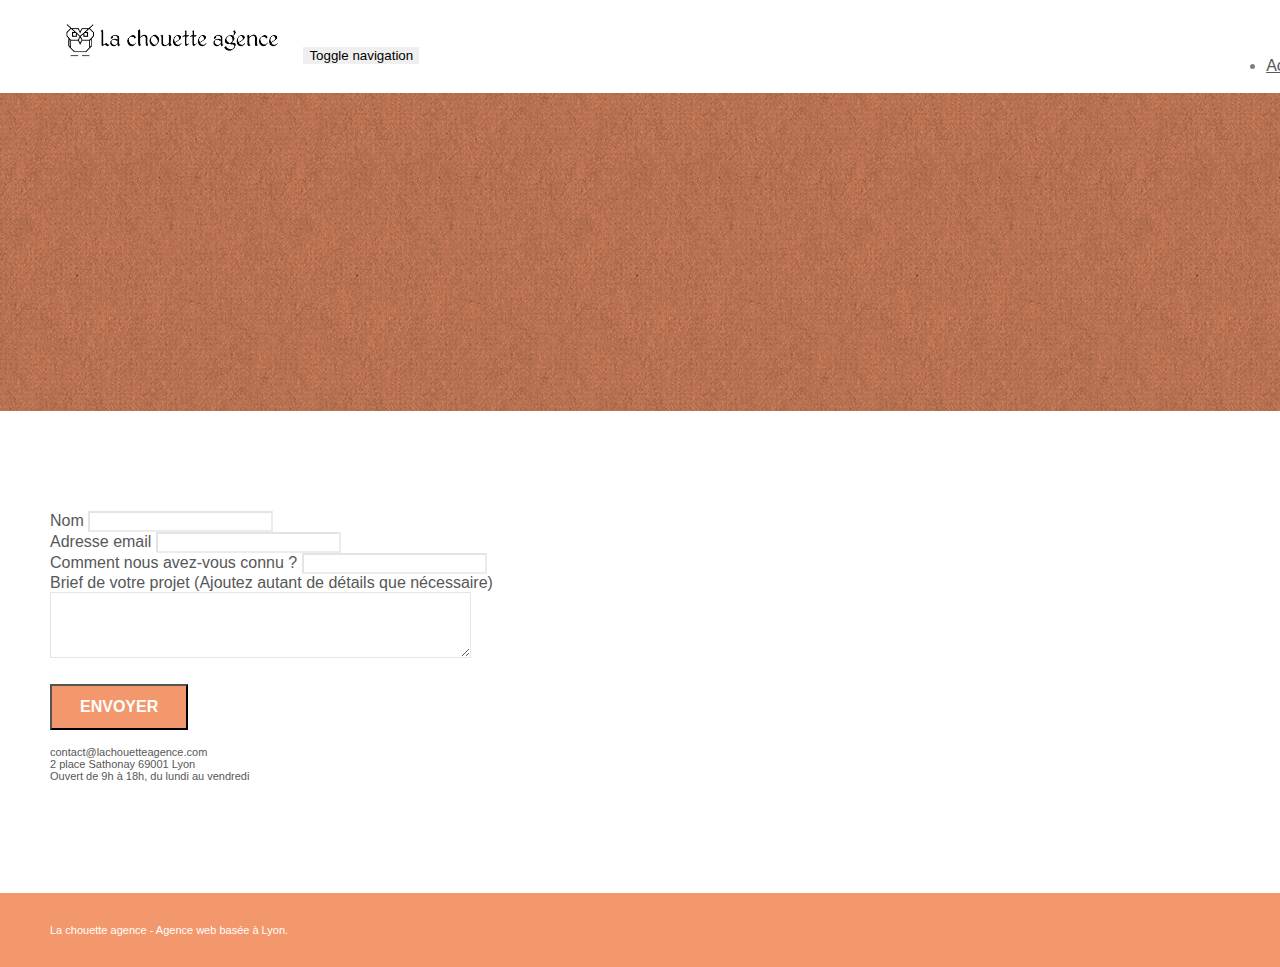
==== contact.html @ f5f1e24f "Mon premier commit Projet P4 la Chouette Agence" ====
<!doctype html>
<html lang="Default">
<head>
    <meta charset="utf-8">
    <meta name="keywords" content="">
    <meta name="description" content="">
    <meta name="viewport" content="width=device-width, initial-scale=1.0, viewport-fit=cover">
    <link rel="shortcut icon" type="image/png" href="favicon.jpg">
    
	<link rel="stylesheet" type="text/css" href="./css/bootstrap.min.css">
	<link rel="stylesheet" type="text/css" href="style.css">
	<link rel="stylesheet" type="text/css" href="./css/font-awesome.min.css">
	<link rel="stylesheet" type="text/css" href="./css/et-line.min.css">
	
    
	<script src="./js/jquery-2.1.0.min.js"></script>
	<script src="./js/bootstrap.min.js"></script>
	<script src="./js/blocs.min.js"></script>
	<script src="./js/jqBootstrapValidation.js"></script>
	<script src="./js/formHandler.js"></script>
    <title>page2</title>

    
<!-- Analytics -->
 
<!-- Analytics END -->
    
</head>
<body>
<!-- Principal conteneur -->
<div class="page-container">
    
<!-- bloc-0 -->
<div class="bloc bgc-white l-bloc " id="bloc-0">
	<div class="container bloc-sm">
		<nav class="navbar row">
			<div class="navbar-header">
				<a class="navbar-brand" href="indexNEW.html"><img src="img/la-chouette-agence.png" alt="atlanta web design logo" height="40" /></a>
				<button id="nav-toggle" type="button" class="ui-navbar-toggle navbar-toggle" data-toggle="collapse" data-target=".navbar-1">
					<span class="sr-only">Toggle navigation</span><span class="icon-bar"></span><span class="icon-bar"></span><span class="icon-bar"></span>
				</button>
			</div>
			<div class="collapse navbar-collapse navbar-1 special-dropdown-nav">
				<ul class="site-navigation nav navbar-nav">
					<li>
						<a href="indexNEW.html">Accueil</a>
					</li>
					<li>
					</li>
					<li>
						<a href="page2NEW.html">page2 &gt;</a>
					</li>
				</ul>
			</div>
		</nav>
	</div>
</div>
<!-- bloc-0 END -->

<!-- bloc-6 -->
<div class="bloc bg-dots-bg bg-repeat bgc-atomic-tangerine d-bloc bloc-bg-texture texture-paper" id="bloc-6">
	<div class="container bloc-lg">
		<div class="row">
			<div class="col-sm-12">
				<h1 class="text-center hero-bloc-text tc-white">
					Parlons web design !
				</h1>
				<p class="text-center mg-lg tc-white tight-width-whitespace">
					Nous sommes ravis que vous souhaitiez collaborer avec notre agence.<br>
					Parlez-nous de votre projet en complétant le formulaire ci-dessous.
				</p>
			</div>
		</div>
	</div>
</div>
<!-- bloc-6 END -->

<!-- bloc-7 -->
<div class="bloc bgc-white l-bloc" id="bloc-7">
	<div class="container bloc-lg">
		<div class="row">
			<div class="col-sm-6">
				<form id="form_1" novalidate success-msg="Your message has been sent." fail-msg="Sorry it seems that our mail server is not responding, Sorry for the inconvenience!">
					<div class="form-group">
						<label>
							Nom
						</label>
						<input id="name" class="form-control" required />
					</div>
					<div class="form-group">
						<label>
							Adresse email
						</label>
						<input id="email" class="form-control" type="email" required />
					</div>
					<div class="form-group">
						<label>
							Comment nous avez-vous connu ?
						</label>
						<input class="form-control" type="email" required id="input_504" />
					</div>
					<div class="form-group">
						<label>
							Brief de votre projet (Ajoutez autant de détails que nécessaire)<br>
						</label><textarea id="message" class="form-control" rows="4" cols="50" required></textarea>
					</div> 
					<button class="bloc-button btn btn-lg btn-block cta-hero btn-atomic-tangerine" type="submit">
						Envoyer
					</button>
				</form>
			</div>
			<div class="col-sm-6">
				<p>
					contact@lachouetteagence.com<br>2 place Sathonay 69001 Lyon<br>Ouvert de 9h à 18h, du lundi au vendredi<br>
				</p>
			</div>
		</div>
	</div>
</div>
<!-- bloc-7 END -->

<!-- ScrollToTop Button -->
<a class="bloc-button btn btn-d scrollToTop" onclick="scrollToTarget('1')"><span class="fa fa-chevron-up"></span></a>
<!-- ScrollToTop Button END-->


<!-- Footer - bloc-8 -->
<div class="bloc bgc-atomic-tangerine d-bloc" id="bloc-8">
	<div class="container bloc-sm">
		<div class="row">
			<div class="col-sm-12">
				<p class="text-center white">
					La chouette agence - Agence web basée à Lyon.<br>
				</p>
				<div class="row row-no-gutters social">
					<div class="col-sm-3">
						<div class="text-center">
							<a class="social" href="indexOPTI.html"><span class="fa fa-twitter icon-md"></span></a>
						</div>
					</div>
					<div class="col-sm-3">
						<div class="text-center">
							<a class="social" href="indexOPTI.html"><span class="fa fa-facebook icon-md"></span></a>
						</div>
					</div>
					<div class="col-sm-3">
						<div class="text-center">
							<a class="social" href="indexOPTI.html"><span class="fa fa-dribbble icon-md"></span></a>
						</div>
					</div>
					<div class="col-sm-3">
						<div class="text-center">
							<a class="social" href="indexOPTI.html"><span class="fa fa-instagram icon-md"></span></a>
						</div>
					</div>
				</div>
			</div>
		</div>
	</div>
</div>
<!-- Footer - bloc-8 END -->

</div>
<!-- Principal conteneur END -->
    

</body>
</html>
---- style.css ----
body {
    margin: 0;
    padding: 0;
    background: #FFF;
    overflow-x: hidden;
    -webkit-font-smoothing: antialiased;
    -moz-osx-font-smoothing: grayscale;
}

a,
button {
    transition: all .3s ease-in-out;
    outline: none!important;
}

a:hover {
    text-decoration: none;
    cursor: pointer;
}

#page-loading-blocs-notifaction {
    position: fixed;
    top: 0;
    bottom: 0;
    width: 100%;
    z-index: 100000;
    background: #FFFFFF url("img/pageload-spinner.gif") no-repeat center center;
}

.bloc {
    width: 100%;
    clear: both;
    background: 50% 50% no-repeat;
    padding: 0 50px;
    -webkit-background-size: cover;
    -moz-background-size: cover;
    -o-background-size: cover;
    background-size: cover;
    position: relative;
}

.bloc .container {
    padding-left: 0;
    padding-right: 0;
}

.bloc-lg {
    padding: 100px 50px;
}

.bloc-md {
    padding: 50px;
}

.bloc-sm {
    padding: 20px 50px;
}

.bg-center,
.bg-l-edge,
.bg-r-edge,
.bg-t-edge,
.bg-b-edge,
.bg-tl-edge,
.bg-bl-edge,
.bg-tr-edge,
.bg-br-edge,
.bg-repeat {
    -webkit-background-size: auto!important;
    -moz-background-size: auto!important;
    -o-background-size: auto!important;
    background-size: auto!important;
}

.bg-repeat {
    background: repeat;
}

.bg-t-edge {
    background: top no-repeat;
}

.bloc-bg-texture::before {
    content: "";
    background-size: 2px 2px;
    position: absolute;
    top: 0;
    bottom: 0;
    left: 0;
    right: 0;
}

.texture-paper::before {
    background: url("img/texture-paper.png");
    background-size: 280px 280px;
}

.b-parallax {
    background-attachment: fixed;
}

.d-bloc {
    color: rgba(255, 255, 255, .7);
}

.d-bloc button:hover {
    color: rgba(255, 255, 255, .9);
}

.d-bloc .icon-round,
.d-bloc .icon-square,
.d-bloc .icon-rounded,
.d-bloc .icon-semi-rounded-a,
.d-bloc .icon-semi-rounded-b {
    border-color: rgba(255, 255, 255, .9);
}

.d-bloc .divider-h span {
    border-color: rgba(255, 255, 255, .2);
}

.d-bloc .a-btn,
.d-bloc .navbar a,
.d-bloc .navbar-brand,
.d-bloc a .icon-sm,
.d-bloc a .icon-md,
.d-bloc a .icon-lg,
.d-bloc a .icon-xl,
.d-bloc h1 a,
.d-bloc h2 a,
.d-bloc h3 a,
.d-bloc h4 a,
.d-bloc h5 a,
.d-bloc h6 a,
.d-bloc p a {
    color: rgba(255, 255, 255, .6);
}

.d-bloc .a-btn:hover,
.d-bloc .navbar a:hover,
.d-bloc .navbar-brand:hover,
.d-bloc a:hover .icon-sm,
.d-bloc a:hover .icon-md,
.d-bloc a:hover .icon-lg,
.d-bloc a:hover .icon-xl,
.d-bloc h1 a:hover,
.d-bloc h2 a:hover,
.d-bloc h3 a:hover,
.d-bloc h4 a:hover,
.d-bloc h5 a:hover,
.d-bloc h6 a:hover,
.d-bloc p a:hover {
    color: rgba(255, 255, 255, 1);
}

.d-bloc .navbar-toggle .icon-bar {
    background: rgba(255, 255, 255, 1);
}

.d-bloc .btn-wire,
.d-bloc .btn-wire:hover {
    color: rgba(255, 255, 255, 1);
    border-color: rgba(255, 255, 255, 1);
}

.d-bloc .panel {
    color: rgba(0, 0, 0, .5);
}

.d-bloc .panel button:hover {
    color: rgba(0, 0, 0, .7);
}

.d-bloc .panel icon {
    border-color: rgba(0, 0, 0, .7);
}

.d-bloc .panel .divider-h span {
    border-color: rgba(0, 0, 0, .1);
}

.d-bloc .panel .a-btn {
    color: rgba(0, 0, 0, .6);
}

.d-bloc .panel .a-btn:hover {
    color: rgba(0, 0, 0, 1);
}

.d-bloc .panel .btn-wire,
.d-bloc .panel .btn-wire:hover {
    color: rgba(0, 0, 0, .7);
    border-color: rgba(0, 0, 0, .3);
}

.d-bloc .panel,
.l-bloc {
    color: rgba(0, 0, 0, .5);
}

.d-bloc .panel button:hover,
.l-bloc button:hover {
    color: rgba(0, 0, 0, .7);
}

.l-bloc .icon-round,
.l-bloc .icon-square,
.l-bloc .icon-rounded,
.l-bloc .icon-semi-rounded-a,
.l-bloc .icon-semi-rounded-b {
    border-color: rgba(0, 0, 0, .7);
}

.d-bloc .panel .divider-h span,
.l-bloc .divider-h span {
    border-color: rgba(0, 0, 0, .1);
}

.d-bloc .panel .a-btn,
.l-bloc .a-btn,
.l-bloc .navbar a,
.l-bloc .navbar-brand,
.l-bloc a .icon-sm,
.l-bloc a .icon-md,
.l-bloc a .icon-lg,
.l-bloc a .icon-xl,
.l-bloc h1 a,
.l-bloc h2 a,
.l-bloc h3 a,
.l-bloc h4 a,
.l-bloc h5 a,
.l-bloc h6 a,
.l-bloc p a {
    color: rgba(0, 0, 0, .6);
}

.d-bloc .panel .a-btn:hover,
.l-bloc .a-btn:hover,
.l-bloc .navbar a:hover,
.l-bloc .navbar-brand:hover,
.l-bloc a:hover .icon-sm,
.l-bloc a:hover .icon-md,
.l-bloc a:hover .icon-lg,
.l-bloc a:hover .icon-xl,
.l-bloc h1 a:hover,
.l-bloc h2 a:hover,
.l-bloc h3 a:hover,
.l-bloc h4 a:hover,
.l-bloc h5 a:hover,
.l-bloc h6 a:hover,
.l-bloc p a:hover {
    color: rgba(0, 0, 0, 1);
}

.l-bloc .navbar-toggle .icon-bar {
    color: rgba(0, 0, 0, .6);
}

.d-bloc .panel .btn-wire,
.d-bloc .panel .btn-wire:hover,
.l-bloc .btn-wire,
.l-bloc .btn-wire:hover {
    color: rgba(0, 0, 0, .7);
    border-color: rgba(0, 0, 0, .3);
}

.voffset {
    margin-top: 30px;
}

.voffset-lg {
    margin-top: 80px;
}

.row-no-gutters {
    margin-right: 0;
    margin-left: 0;
}

.row.row-no-gutters > [class^="col-"],
.row.row-no-gutters > [class*=" col-"] {
    padding-right: 0;
    padding-left: 0;
}

#bloc-1-hero h1 {
    font-size: 32px;
}

.navbar {
    margin-bottom: 0;
    z-index: 1;
}

.navbar-brand {
    height: auto;
    padding: 3px 15px;
    font-size: 25px;
    font-weight: normal;
    font-weight: 600;
    line-height: 44px;
}

.navbar-brand img {
    max-height: 200px;
    margin: 0 5px 0 0;
    display: inline;
}

.navbar-brand img[src$=svg] {
    min-width: 100px;
}

.nav-center .navbar-brand img {
    margin: 0;
}

.navbar .nav {
    padding-top: 2px;
    margin-right: -16px;
    float: right;
    z-index: 1;
}

.nav > li {
    float: left;
    margin-top: 4px;
    font-size: 16px;
}

.navbar-nav .open .dropdown-menu > li > a {
    text-align: inherit;
}

.nav > li a:hover,
.nav > li a:focus {
    background: transparent;
}

.navbar-toggle {
    margin: 10px 10px 0 0;
    border: 0px;
}

.navbar-toggle:hover {
    background: transparent!important;
}

.navbar-toggle .icon-bar {
    background-color: rgba(0, 0, 0, .5);
    width: 26px;
}

.nav-invert .navbar .nav {
    float: left;
}

.nav-invert .navbar-header,
.nav-invert .navbar-brand {
    float: right;
    position: relative;
    z-index: 2;
}

@media (min-width: 768px) {
    .site-navigation {
        position: absolute;
        top: 50%;
        right: 20px;
        transform: translate(0, -50%);
        -webkit-transform: translateY(-50%);
    }
    .nav > li .dropdown-menu a,
    .nav > li .dropdown-menu a:hover {
        color: #484848;
    }
    .nav-invert .site-navigation {
        left: 0;
        right: 0;
    }
    .nav-center {
        text-align: center;
    }
    .nav-center .navbar-header {
        width: 100%;
    }
    .nav-center .navbar-header,
    .nav-center .navbar-brand,
    .nav-center .nav > li {
        float: none;
        display: inline-block;
    }
    .nav-center .site-navigation {
        position: relative;
        width: 100%;
        right: 0;
        margin-right: 0px;
        margin-top: 20px;
    }
    .nav-center.mini-nav .navbar-toggle {
        float: none;
        margin: 10px auto 0;
    }
}

.nav > li > .dropdown a {
    background: none!important;
    display: block;
    padding: 14px 15px;
}

nav .caret {
    margin: 0 5px;
}

.dropdown-menu .dropdown-menu {
    top: -8px;
    left: 100%;
}

.dropdown-menu .dropmenu-flow-right {
    top: 100%;
    left: 0;
    margin-left: -1px;
    border-top-left-radius: 0;
    border-top-right-radius: 0;
}

.dropdown-menu .dropdown span {
    border: 4px solid black;
    border-top-color: transparent;
    border-right-color: transparent;
    border-bottom-color: transparent;
    margin: 6px -5px 0 0!important;
    float: right;
}

.mg-md {
    margin-top: 10px;
    margin-bottom: 20px;
}

.mg-lg {
    margin-top: 10px;
    margin-bottom: 40px;
}

.btn {
    margin: 0 5px 5px 0;
}

.btn.pull-right {
    margin: 0 0 5px 5px;
}

.btn-d,
.btn-d:hover,
.btn-d:focus {
    color: #FFF;
    background: rgba(0, 0, 0, .3);
}

button {
    outline: none!important;
}

.btn-rd {
    border-radius: 40px;
}

.btn-clean {
    border: 1px solid rgba(0, 0, 0, .08);
    border-bottom-color: rgba(0, 0, 0, .1);
    text-shadow: 0 1px 0 rgba(0, 0, 1, .1);
    box-shadow: 0 1px 3px rgba(0, 0, 1, .25), inset 0 1px 0 0 rgba(255, 255, 255, .15);
}

.icon-md {
    font-size: 30px!important;
}

.icon-lg {
    font-size: 60px!important;
}

.sm-shadow {
    text-shadow: 0 1px 2px rgba(0, 0, 0, .3);
}

.panel-sq,
.panel-sq .panel-heading,
.panel-sq .panel-footer {
    border-radius: 0;
}

.panel-rd {
    border-radius: 30px;
}

.panel-rd .panel-heading {
    border-radius: 29px 29px 0 0;
}

.panel-rd .panel-footer {
    border-radius: 0 0 29px 29px;
}

.form-control {
    border-color: rgba(0, 0, 0, .1);
    box-shadow: none;
}

.scrollToTop {
    width: 40px;
    height: 40px;
    position: fixed;
    bottom: 20px;
    right: 20px;
    opacity: 0;
    z-index: 500;
    transition: all .3s ease-in-out;
}

.scrollToTop span {
    margin-top: 6px;
}

.showScrollTop {
    font-size: 14px;
    opacity: 1;
}

a[data-lightbox] {
    position: relative;
    display: block;
    text-align: center;
}

a[data-lightbox]:hover::before {
    content: "+";
    font-family: "HelveticaNeue-Light", "Helvetica Neue Light", "Helvetica Neue", Helvetica, Arial;
    font-size: 32px;
    width: 50px;
    height: 50px;
    margin-left: -25px;
    border-radius: 50%;
    background: rgba(0, 0, 0, .6);
    color: #FFF;
    font-weight: 100;
    z-index: 1;
    position: absolute;
    top: 50%;
    transform: translateY(-50%);
    -webkit-transform: translateY(-50%);
}

a[data-lightbox]:hover img {
    opacity: 0.6;
    -webkit-animation-fill-mode: none;
    animation-fill-mode: none;
}

#lightbox-modal {
    display: flex;
    align-items: center;
}

#lightbox-modal .modal-dialog {
    width: 90%;
    max-width: 900px;
    margin: 0 auto 0;
}

#lightbox-modal .modal-dialog img {
    max-height: 90vh;
    margin: 0 auto;
}

.lightbox-caption {
    padding: 20px;
    color: #FFF;
    background: rgba(0, 0, 0, .5);
    position: absolute;
    left: 15px;
    right: 15px;
    bottom: 5px;
}

.close-lightbox {
    color: #FFF;
    font-size: 30px;
    position: absolute;
    top: 20px;
    right: 20px;
    z-index: 20;
    background: rgba(0, 0, 0, .5);
    border: none;
    line-height: 30px;
    padding: 0 9px 5px;
    opacity: 0.3;
}

.close-lightbox:hover,
.next-lightbox:hover,
.prev-lightbox:hover {
    opacity: 1.0;
    color: #FFF;
}

.next-lightbox,
.prev-lightbox {
    font-size: 20px;
    color: rgba(255, 255, 255, .9);
    background: rgba(0, 0, 0, .5);
    transition: all .2s ease-in-out;
    position: absolute;
    top: 45%;
    z-index: 1;
    opacity: 0.4;
}

.next-lightbox {
    padding: 6px 8px 1px 13px;
    right: 25px;
}

.prev-lightbox {
    padding: 6px 13px 1px 10px;
    left: 25px;
}

.snapshot-lb .modal-body {
    padding-bottom: 45px;
}

.snapshot-lb .lightbox-caption {
    padding: 0;
    color: rgba(0, 0, 0, .5);
    background: none;
}

h1,
h2,
h3,
h4,
h5,
h6,
p,
label,
.btn,
a {
    font-family: "helvetica";
    font-weight: 400;
    color: #575757!important;
}

.container {
    max-width: 1000px;
}

.hero-bloc-text {
    font-size: 38px;
}

.hero-bloc-text-sub {
    font-size: 36px;
}

.statement-bloc-text {
    line-height: 26px;
    font-style: italic;
    font-size: 20px;
    text-align: center;
    font-weight: lighter;
    max-width: 520px;
    margin: auto auto auto auto;
}

p {
    font-size: 11px;
}

.tight-width-whitespace {
    max-width: 600px;
    margin: auto auto auto auto;
}

.h1 {
    font-size: 20px;
    font-family: "Open Sans";
}

.cta-hero {
    margin-top: 22px;
    color: #FFFFFF!important;
    text-transform: uppercase;
    padding: 12px 28px 12px 28px;
    font-size: 16px;
    font-weight: 700;
}

.social {
    max-width: 400px;
    margin: auto auto auto auto;
}

h2 {
    font-size: 22px;
    line-height: 1.4em;
}

h3 {
    font-size: 15px;
    text-transform: uppercase;
    font-weight: 700;
    color: #333333!important;
}

.med-width-whitespace {
    max-width: 800px;
    margin: auto auto auto auto;
    box-shadow: 0px 0px 0px #000000;
}

h1 {
    color: #333333!important;
}

h4 {
    color: #333333!important;
}

.icons {
    margin-bottom: 14px;
    margin-top: 24px;
}

.white {
    color: #FFFFFF!important;
}

.portfolio-thumb {
    margin-bottom: 24px;
}

.portfolio-row {
    margin-bottom: 44px;
    margin-top: 50px;
}

.avatar {
    box-shadow: 0px 4px 9px rgba(0, 0, 0, 0.3);
}

.black-background {
    background-color: rgba(165, 147, 99, 0.7);
    padding: 40px 40px 40px 40px;
}

.bold-link {
    font-weight: 900;
    text-decoration: underline!important;
}

.bgc-white {
    background-color: #FFFFFF;
}

.bgc-dark-slate-blue {
    background-color: #364577;
}

.bgc-atomic-tangerine {
    background-color: #F3976C;
}

.tc-white {
    color: #F3976C!important;
}

.btn-atomic-tangerine {
    background: #F3976C;
    color: #FFFFFF!important;
}

.btn-atomic-tangerine:hover {
    background: #c27956!important;
    color: #FFFFFF!important;
}

.ltc-white {
    color: #FFFFFF!important;
}

.ltc-white:hover {
    color: #cccccc!important;
}

.ltc-atomic-tangerine {
    color: #F3976C!important;
}

.ltc-atomic-tangerine:hover {
    color: #c27956!important;
}

.icon-dark-slate-blue {
    color: #364577!important;
    border-color: #364577!important;
}

.bg-dots-bg {
    background-image: url("img/dots-bg.png");
}

.bg-lines-h2-bg {
    background-image: url("img/lines-h2-bg.png");
}

.bg-banniere {
    background-image: url("img/la-chouette-agence-banniere.jpg");
}

.bg-presentation {
    background-image: url("img/image-de-presentation.bmp");
}

@media (max-width: 1024px) {
    .bloc {
        padding-left: 20px;
        padding-right: 20px;
    }
    .bloc.full-width-bloc,
    .bloc-tile-2.full-width-bloc .container,
    .bloc-tile-3.full-width-bloc .container,
    .bloc-tile-4.full-width-bloc .container {
        padding-left: 0;
        padding-right: 0;
    }
}

@media (max-width: 992px) and (min-width: 768px) {
    .navbar .nav {
        max-width: 80%
    }
    .nav-center.navbar .nav {
        max-width: 100%
    }
}

@media only screen and (min-device-width: 768px) and (max-device-width: 1024px) and (orientation: landscape) {
    .b-parallax {
        background-attachment: scroll;
    }
}

@media only screen and (min-device-width: 1024px) and (max-device-width: 1366px) and (-webkit-min-device-pixel-ratio: 1.5) {
    .b-parallax {
        background-attachment: scroll;
    }
}

@media (max-width: 991px) {
    .container {
        width: 100%;
    }
    .b-parallax {
        background-attachment: scroll;
    }
    .page-container,
    #hero-bloc {
        overflow-x: hidden;
        position: relative;
    }
    .bloc {
        padding-left: constant(safe-area-inset-left);
        padding-right: constant(safe-area-inset-right);
    }
    .bloc-group,
    .bloc-group .bloc {
        display: block;
        width: 100%;
    }
    .bloc-fill-screen .fill-bloc-top-edge,
    .bloc-fill-screen .fill-bloc-bottom-edge {
        padding: 0 20px;
        padding-left: constant(safe-area-inset-left);
        padding-right: constant(safe-area-inset-right);
    }
}

@media (max-width: 767px) {
    .page-container {
        overflow-x: hidden;
        position: relative;
    }
    h1,
    h2,
    h3,
    h4,
    h5,
    h6,
    p,
    #disqus_thread {
        padding-left: 10px!important;
        padding-right: 10px!important;
    }
    .b-parallax {
        background-attachment: scroll;
    }
    .navbar .nav {
        padding-top: 0;
        border-top: 1px solid rgba(0, 0, 0, .2);
        float: none!important;
    }
    .navbar.row {
        margin-left: 0;
        margin-right: 0;
    }
    .site-navigation {
        position: inherit;
        transform: none;
        -webkit-transform: none;
        -ms-transform: none;
    }
    .nav > li {
        margin-top: 0;
        border-bottom: 1px solid rgba(0, 0, 0, .1);
        background: rgba(0, 0, 0, .05);
        text-align: left;
        padding-left: 15px;
        width: 100%;
    }
    .nav > li:hover {
        background: rgba(0, 0, 0, .08);
    }
    .dropdown .dropdown a .caret {
        float: none;
        margin: 5px 0 0 10px!important;
        border: 4px solid black;
        border-bottom-color: transparent;
        border-right-color: transparent;
        border-left-color: transparent;
    }
    #hero-bloc .navbar .nav {
        background: rgba(0, 0, 0, .8);
    }
    #hero-bloc .navbar .nav a {
        color: rgba(255, 255, 255, .6);
    }
    .hero {
        padding: 50px 0;
    }
    .hero-nav {
        left: -1px;
        right: -1px;
    }
    .navbar-collapse {
        padding: 0;
        overflow-x: hidden;
        -webkit-box-shadow: none;
        box-shadow: none;
    }
    .navbar-brand img {
        max-height: 40px;
        width: auto;
    }
    .nav-invert .navbar-header {
        float: none;
        width: 100%;
    }
    .nav-invert .navbar-toggle {
        float: left;
        margin-left: 10px;
    }
    .bloc {
        padding-left: 0;
        padding-right: 0;
    }
    .bloc-xxl,
    .bloc-xl,
    .bloc-lg {
        padding: 40px 0;
    }
    .bloc-sm,
    .bloc-md {
        padding-left: 0;
        padding-right: 0;
    }
    .bloc-tile-2 .container,
    .bloc-tile-3 .container,
    .bloc-tile-4 .container,
    .bloc-fill-screen .fill-bloc-top-edge,
    .bloc-fill-screen .fill-bloc-bottom-edge {
        padding-left: 0;
        padding-right: 0;
    }
    .a-block {
        padding: 0 10px;
    }
    .btn-dwn {
        display: none;
    }
    .voffset {
        margin-top: 5px;
    }
    .voffset-md {
        margin-top: 20px;
    }
    .voffset-lg {
        margin-top: 30px;
    }
    form {
        padding: 5px;
    }
    .close-lightbox {
        display: inline-block;
    }
    .blocsapp-device-iphone5 {
        background-size: 216px 425px;
        padding-top: 60px;
        width: 216px;
        height: 425px;
    }
    .blocsapp-device-iphone5 img {
        width: 180px;
        height: 320px;
    }
}

@media (max-width: 400px) {
    .bloc {
        padding-left: 0;
        padding-right: 0;
    }
}

@media (max-width: 767px) {
    .bloc-mob-center-text {
        text-align: center;
    }
}
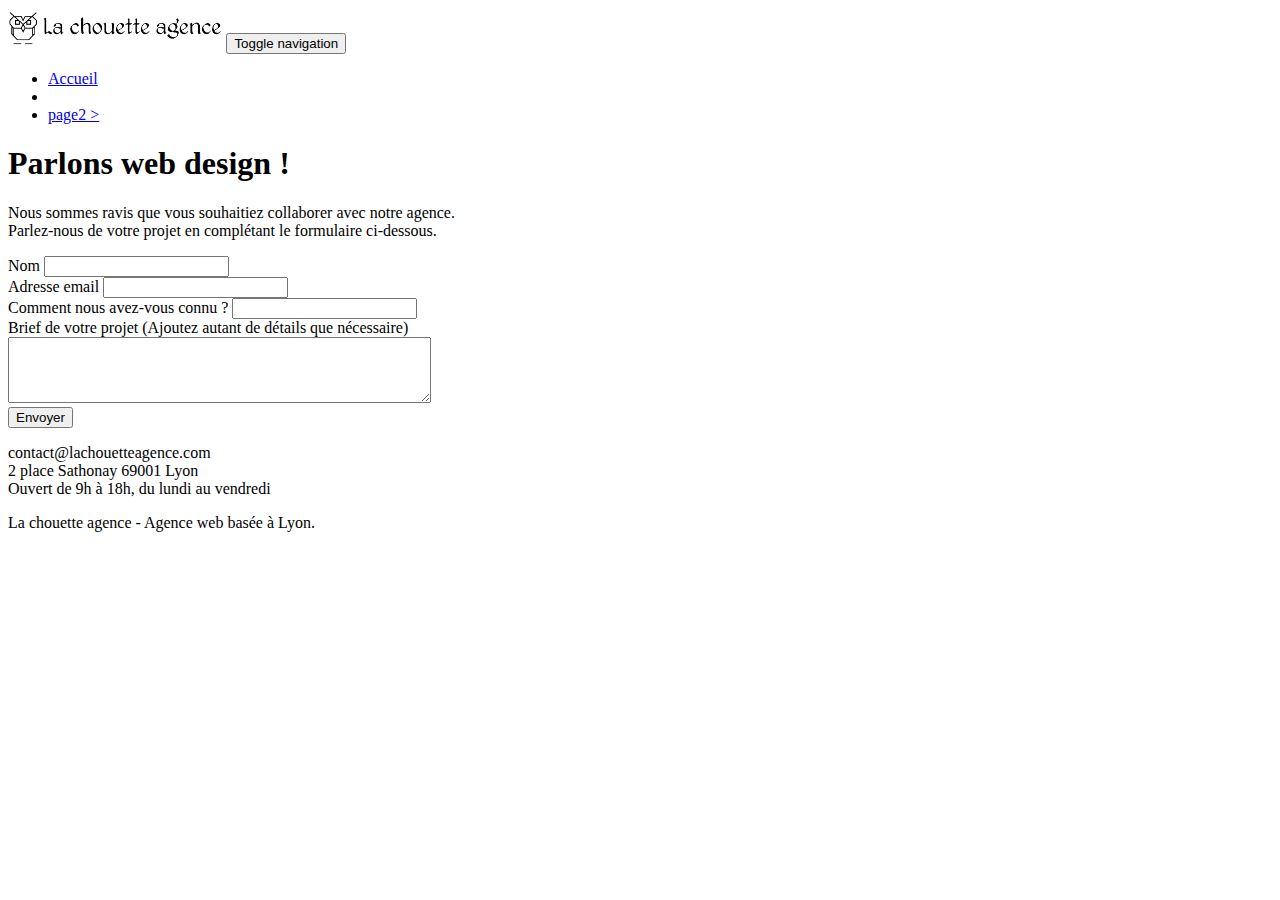
==== commit f4c45758: "Modification index.html, contact.html, supp style.css" ====
--- a/contact.html
+++ b/contact.html
@@ -1,5 +1,8 @@
 <!doctype html>
-<html lang="Default">
+
+<!-- Changer la langue Default en fr-->
+<html lang="fr">
+
 <head>
     <meta charset="utf-8">
     <meta name="keywords" content="">
@@ -8,17 +11,13 @@
     <link rel="shortcut icon" type="image/png" href="favicon.jpg">
     
 	<link rel="stylesheet" type="text/css" href="./css/bootstrap.min.css">
-	<link rel="stylesheet" type="text/css" href="style.css">
+	<link rel="stylesheet" type="text/css" href="./css/style.css">
 	<link rel="stylesheet" type="text/css" href="./css/font-awesome.min.css">
 	<link rel="stylesheet" type="text/css" href="./css/et-line.min.css">
 	
     
-	<script src="./js/jquery-2.1.0.min.js"></script>
-	<script src="./js/bootstrap.min.js"></script>
-	<script src="./js/blocs.min.js"></script>
-	<script src="./js/jqBootstrapValidation.js"></script>
-	<script src="./js/formHandler.js"></script>
-    <title>page2</title>
+	
+    <title>La Chouette Agence</title>
 
     
 <!-- Analytics -->
@@ -164,5 +163,20 @@
 <!-- Principal conteneur END -->
     
 
+
+<!-- Déplacer les scripts et les minifier en bas de page avant fin BODY
+<script src="./js/jquery-2.1.0.min.js"></script>
+<script src="./js/bootstrap.min.js"></script>
+<script src="./js/blocs.min.js"></script>
+<script src="./js/jqBootstrapValidation.js"></script>
+<script src="./js/formHandler.js"></script>
+-->	
+
+<script src="./js/jquery-2.1.0.min.js"></script>
+<script src="./js/bootstrap.min.js"></script>
+<script src="./js/blocs.min.js"></script>
+<script src="./js/jqBootstrapValidation.min.js"></script>
+<script src="./js/formHandler.min.js"></script>
+
 </body>
 </html>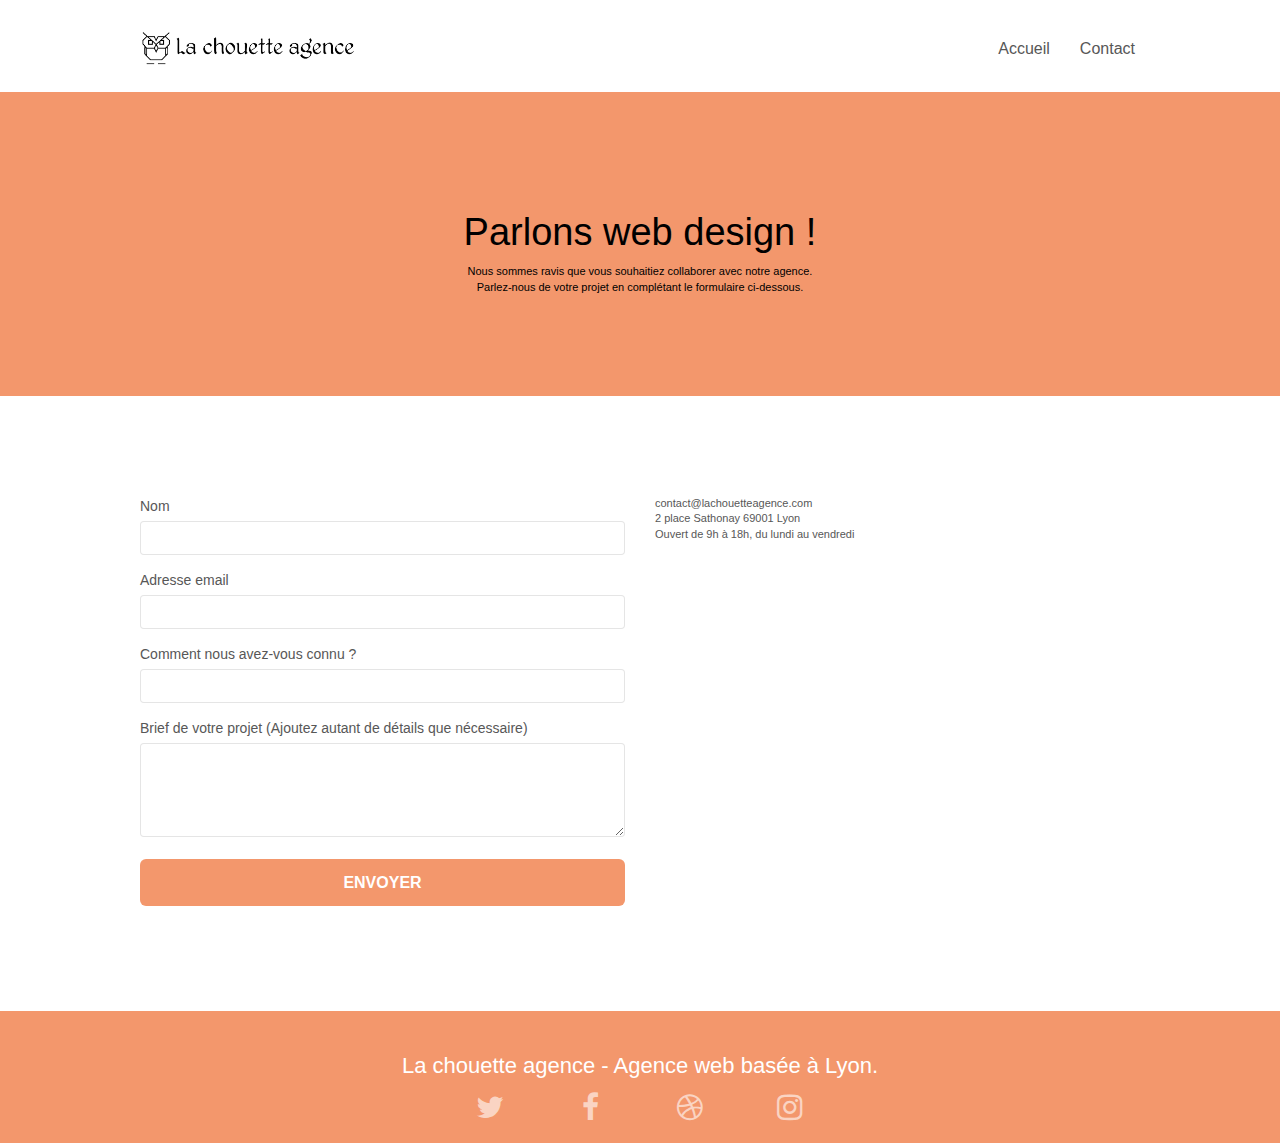
==== commit a0ab244d: "Optimisation contact.html avec style couleur modifiée" ====
--- a/contact.html
+++ b/contact.html
@@ -7,7 +7,9 @@
     <meta charset="utf-8">
     <meta name="keywords" content="">
     <meta name="description" content="">
-    <meta name="viewport" content="width=device-width, initial-scale=1.0, viewport-fit=cover">
+	
+<!-- Supprimer viewport-fit=cover -->
+    <meta name="viewport" content="width=device-width, initial-scale=1.0">
     <link rel="shortcut icon" type="image/png" href="favicon.jpg">
     
 	<link rel="stylesheet" type="text/css" href="./css/bootstrap.min.css">
@@ -17,24 +19,30 @@
 	
     
 	
-    <title>La Chouette Agence</title>
+    <title>Contact</title>
 
     
 <!-- Analytics -->
- 
-<!-- Analytics END -->
+
+ <!-- A voir avec le mentor ce que l'on doit ecrire ici -->
+
+<!-- Analytics END --> 
     
 </head>
 <body>
-<!-- Principal conteneur -->
-<div class="page-container">
-    
-<!-- bloc-0 -->
-<div class="bloc bgc-white l-bloc " id="bloc-0">
+<!-- DEBUT MAIN -->
+
+<!-- Rajouter Main au lieu de DIV -->
+<main class="page-container">
+    
+<!-- 0 - HEADER-->
+
+<!-- Mettre Header au lieu de DIV -->
+<header class="bloc bgc-white l-bloc " id="bloc-0">
 	<div class="container bloc-sm">
 		<nav class="navbar row">
 			<div class="navbar-header">
-				<a class="navbar-brand" href="indexNEW.html"><img src="img/la-chouette-agence.png" alt="atlanta web design logo" height="40" /></a>
+				<a class="navbar-brand" href="index.html"><img src="img/la-chouette-agence.png" alt="atlanta web design logo" height="40" /></a>
 				<button id="nav-toggle" type="button" class="ui-navbar-toggle navbar-toggle" data-toggle="collapse" data-target=".navbar-1">
 					<span class="sr-only">Toggle navigation</span><span class="icon-bar"></span><span class="icon-bar"></span><span class="icon-bar"></span>
 				</button>
@@ -42,23 +50,32 @@
 			<div class="collapse navbar-collapse navbar-1 special-dropdown-nav">
 				<ul class="site-navigation nav navbar-nav">
 					<li>
-						<a href="indexNEW.html">Accueil</a>
+						<a href="index.html">Accueil</a>
 					</li>
-					<li>
-					</li>
-					<li>
-						<a href="page2NEW.html">page2 &gt;</a>
+
+<!-- Les LI vides ne servent a rien à supprimer
+<li>
+</li>
+-->
+
+<!-- Changer le titre de la page 2 en Contact et supp &gt; -->
+					<li>	
+						<a href="contact.html">Contact</a>
 					</li>
 				</ul>
 			</div>
 		</nav>
 	</div>
-</div>
-<!-- bloc-0 END -->
-
-<!-- bloc-6 -->
+</header>
+
+<!-- FIN 0 - HEADER -->
+
+<!-- 6 - BLOC -->
+
 <div class="bloc bg-dots-bg bg-repeat bgc-atomic-tangerine d-bloc bloc-bg-texture texture-paper" id="bloc-6">
-	<div class="container bloc-lg">
+	
+<!-- Mettre SECTION au lieu de DIV -->
+	<section class="container bloc-lg">
 		<div class="row">
 			<div class="col-sm-12">
 				<h1 class="text-center hero-bloc-text tc-white">
@@ -70,11 +87,13 @@
 				</p>
 			</div>
 		</div>
-	</div>
+	</section>
 </div>
-<!-- bloc-6 END -->
-
-<!-- bloc-7 -->
+
+<!-- FIN 6 - BLOC -->
+
+<!-- 7 - FORMULAIRE -->
+
 <div class="bloc bgc-white l-bloc" id="bloc-7">
 	<div class="container bloc-lg">
 		<div class="row">
@@ -110,58 +129,75 @@
 			</div>
 			<div class="col-sm-6">
 				<p>
-					contact@lachouetteagence.com<br>2 place Sathonay 69001 Lyon<br>Ouvert de 9h à 18h, du lundi au vendredi<br>
+					contact@lachouetteagence.com<br>
+					2 place Sathonay 69001 Lyon<br>
+					Ouvert de 9h à 18h, du lundi au vendredi<br>
 				</p>
 			</div>
 		</div>
 	</div>
 </div>
-<!-- bloc-7 END -->
-
-<!-- ScrollToTop Button -->
+
+<!-- FIN 7 - FORMULAIRE -->
+
+<!-- BOUTON SCROLL HIGHER -->
 <a class="bloc-button btn btn-d scrollToTop" onclick="scrollToTarget('1')"><span class="fa fa-chevron-up"></span></a>
-<!-- ScrollToTop Button END-->
-
-
-<!-- Footer - bloc-8 -->
-<div class="bloc bgc-atomic-tangerine d-bloc" id="bloc-8">
-	<div class="container bloc-sm">
-		<div class="row">
-			<div class="col-sm-12">
-				<p class="text-center white">
+<!-- FIN BOUTON SCROLL HIGHER-->
+
+<!-- 8 - FOOTER -->
+
+<!-- Mettre FOOTER au lieu de DIV -->
+<footer class="bloc bgc-atomic-tangerine d-bloc" id="bloc-8">
+	
+<!-- Mettre ASIDE au lieu de DIV -->
+	<aside class="container bloc-sm">
+		
+<!-- Mettre SECTION au lieu de DIV -->
+		<section class="row">
+
+<!-- Mettre ARTICLE au lieu de DIV -->
+			<article class="col-sm-12">
+
+<!-- Mettre H2 au lieu de p
+<p class="text-center white">
+	La chouette agence - Agence web basée à Lyon.<br>
+</p>
+-->
+				<h2 class="text-center white">
 					La chouette agence - Agence web basée à Lyon.<br>
-				</p>
+				</h2>
 				<div class="row row-no-gutters social">
 					<div class="col-sm-3">
 						<div class="text-center">
-							<a class="social" href="indexOPTI.html"><span class="fa fa-twitter icon-md"></span></a>
-						</div>
-					</div>
-					<div class="col-sm-3">
-						<div class="text-center">
-							<a class="social" href="indexOPTI.html"><span class="fa fa-facebook icon-md"></span></a>
-						</div>
-					</div>
-					<div class="col-sm-3">
-						<div class="text-center">
-							<a class="social" href="indexOPTI.html"><span class="fa fa-dribbble icon-md"></span></a>
-						</div>
-					</div>
-					<div class="col-sm-3">
-						<div class="text-center">
-							<a class="social" href="indexOPTI.html"><span class="fa fa-instagram icon-md"></span></a>
+							<a class="social" href="index.html"><span class="fa fa-twitter icon-md"></span></a>
+						</div>
+					</div>
+					<div class="col-sm-3">
+						<div class="text-center">
+							<a class="social" href="index.html"><span class="fa fa-facebook icon-md"></span></a>
+						</div>
+					</div>
+					<div class="col-sm-3">
+						<div class="text-center">
+							<a class="social" href="index.html"><span class="fa fa-dribbble icon-md"></span></a>
+						</div>
+					</div>
+					<div class="col-sm-3">
+						<div class="text-center">
+							<a class="social" href="index.html"><span class="fa fa-instagram icon-md"></span></a>
 						</div>
 					</div>
 				</div>
-			</div>
-		</div>
-	</div>
-</div>
-<!-- Footer - bloc-8 END -->
-
-</div>
-<!-- Principal conteneur END -->
-    
+			</article>
+		</section>
+	</aside>
+</footer>
+
+<!-- FIN 8 - FOOTER -->
+
+</main>
+
+<!-- FIN MAIN -->
 
 
 <!-- Déplacer les scripts et les minifier en bas de page avant fin BODY
--- a/css/style.css
+++ b/css/style.css
@@ -0,0 +1,1043 @@
+body {
+    margin: 0;
+    padding: 0;
+    background: #FFF;
+    overflow-x: hidden;
+    -webkit-font-smoothing: antialiased;
+    -moz-osx-font-smoothing: grayscale;
+}
+
+a,
+button {
+    transition: all .3s ease-in-out;
+    outline: none!important;
+}
+
+a:hover {
+    text-decoration: none;
+    cursor: pointer;
+}
+
+#page-loading-blocs-notifaction {
+    position: fixed;
+    top: 0;
+    bottom: 0;
+    width: 100%;
+    z-index: 100000;
+    background: #FFFFFF url("img/pageload-spinner.gif") no-repeat center center;
+}
+
+.bloc {
+    width: 100%;
+    clear: both;
+    background: 50% 50% no-repeat;
+    padding: 0 50px;
+    -webkit-background-size: cover;
+    -moz-background-size: cover;
+    -o-background-size: cover;
+    background-size: cover;
+    position: relative;
+}
+
+.bloc .container {
+    padding-left: 0;
+    padding-right: 0;
+}
+
+.bloc-lg {
+    padding: 100px 50px;
+}
+
+.bloc-md {
+    padding: 50px;
+}
+
+.bloc-sm {
+    padding: 20px 50px;
+}
+
+.bg-center,
+.bg-l-edge,
+.bg-r-edge,
+.bg-t-edge,
+.bg-b-edge,
+.bg-tl-edge,
+.bg-bl-edge,
+.bg-tr-edge,
+.bg-br-edge,
+.bg-repeat {
+    -webkit-background-size: auto!important;
+    -moz-background-size: auto!important;
+    -o-background-size: auto!important;
+    background-size: auto!important;
+}
+
+.bg-repeat {
+    background: repeat;
+}
+
+.bg-t-edge {
+    background: top no-repeat;
+}
+
+.bloc-bg-texture::before {
+    content: "";
+    background-size: 2px 2px;
+    position: absolute;
+    top: 0;
+    bottom: 0;
+    left: 0;
+    right: 0;
+}
+
+.texture-paper::before {
+    background: url("img/texture-paper.png");
+    background-size: 280px 280px;
+}
+
+.b-parallax {
+    background-attachment: fixed;
+}
+
+.d-bloc {
+    color: rgba(255, 255, 255, .7);
+}
+
+.d-bloc button:hover {
+    color: rgba(255, 255, 255, .9);
+}
+
+.d-bloc .icon-round,
+.d-bloc .icon-square,
+.d-bloc .icon-rounded,
+.d-bloc .icon-semi-rounded-a,
+.d-bloc .icon-semi-rounded-b {
+    border-color: rgba(255, 255, 255, .9);
+}
+
+.d-bloc .divider-h span {
+    border-color: rgba(255, 255, 255, .2);
+}
+
+.d-bloc .a-btn,
+.d-bloc .navbar a,
+.d-bloc .navbar-brand,
+.d-bloc a .icon-sm,
+.d-bloc a .icon-md,
+.d-bloc a .icon-lg,
+.d-bloc a .icon-xl,
+.d-bloc h1 a,
+.d-bloc h2 a,
+.d-bloc h3 a,
+.d-bloc h4 a,
+.d-bloc h5 a,
+.d-bloc h6 a,
+.d-bloc p a {
+    color: rgba(255, 255, 255, .6);
+}
+
+.d-bloc .a-btn:hover,
+.d-bloc .navbar a:hover,
+.d-bloc .navbar-brand:hover,
+.d-bloc a:hover .icon-sm,
+.d-bloc a:hover .icon-md,
+.d-bloc a:hover .icon-lg,
+.d-bloc a:hover .icon-xl,
+.d-bloc h1 a:hover,
+.d-bloc h2 a:hover,
+.d-bloc h3 a:hover,
+.d-bloc h4 a:hover,
+.d-bloc h5 a:hover,
+.d-bloc h6 a:hover,
+.d-bloc p a:hover {
+    color: rgba(255, 255, 255, 1);
+}
+
+.d-bloc .navbar-toggle .icon-bar {
+    background: rgba(255, 255, 255, 1);
+}
+
+.d-bloc .btn-wire,
+.d-bloc .btn-wire:hover {
+    color: rgba(255, 255, 255, 1);
+    border-color: rgba(255, 255, 255, 1);
+}
+
+.d-bloc .panel {
+    color: rgba(0, 0, 0, .5);
+}
+
+.d-bloc .panel button:hover {
+    color: rgba(0, 0, 0, .7);
+}
+
+.d-bloc .panel icon {
+    border-color: rgba(0, 0, 0, .7);
+}
+
+.d-bloc .panel .divider-h span {
+    border-color: rgba(0, 0, 0, .1);
+}
+
+.d-bloc .panel .a-btn {
+    color: rgba(0, 0, 0, .6);
+}
+
+.d-bloc .panel .a-btn:hover {
+    color: rgba(0, 0, 0, 1);
+}
+
+.d-bloc .panel .btn-wire,
+.d-bloc .panel .btn-wire:hover {
+    color: rgba(0, 0, 0, .7);
+    border-color: rgba(0, 0, 0, .3);
+}
+
+.d-bloc .panel,
+.l-bloc {
+    color: rgba(0, 0, 0, .5);
+}
+
+.d-bloc .panel button:hover,
+.l-bloc button:hover {
+    color: rgba(0, 0, 0, .7);
+}
+
+.l-bloc .icon-round,
+.l-bloc .icon-square,
+.l-bloc .icon-rounded,
+.l-bloc .icon-semi-rounded-a,
+.l-bloc .icon-semi-rounded-b {
+    border-color: rgba(0, 0, 0, .7);
+}
+
+.d-bloc .panel .divider-h span,
+.l-bloc .divider-h span {
+    border-color: rgba(0, 0, 0, .1);
+}
+
+.d-bloc .panel .a-btn,
+.l-bloc .a-btn,
+.l-bloc .navbar a,
+.l-bloc .navbar-brand,
+.l-bloc a .icon-sm,
+.l-bloc a .icon-md,
+.l-bloc a .icon-lg,
+.l-bloc a .icon-xl,
+.l-bloc h1 a,
+.l-bloc h2 a,
+.l-bloc h3 a,
+.l-bloc h4 a,
+.l-bloc h5 a,
+.l-bloc h6 a,
+.l-bloc p a {
+    color: rgba(0, 0, 0, .6);
+}
+
+.d-bloc .panel .a-btn:hover,
+.l-bloc .a-btn:hover,
+.l-bloc .navbar a:hover,
+.l-bloc .navbar-brand:hover,
+.l-bloc a:hover .icon-sm,
+.l-bloc a:hover .icon-md,
+.l-bloc a:hover .icon-lg,
+.l-bloc a:hover .icon-xl,
+.l-bloc h1 a:hover,
+.l-bloc h2 a:hover,
+.l-bloc h3 a:hover,
+.l-bloc h4 a:hover,
+.l-bloc h5 a:hover,
+.l-bloc h6 a:hover,
+.l-bloc p a:hover {
+    color: rgba(0, 0, 0, 1);
+}
+
+.l-bloc .navbar-toggle .icon-bar {
+    color: rgba(0, 0, 0, .6);
+}
+
+.d-bloc .panel .btn-wire,
+.d-bloc .panel .btn-wire:hover,
+.l-bloc .btn-wire,
+.l-bloc .btn-wire:hover {
+    color: rgba(0, 0, 0, .7);
+    border-color: rgba(0, 0, 0, .3);
+}
+
+.voffset {
+    margin-top: 30px;
+}
+
+.voffset-lg {
+    margin-top: 80px;
+}
+
+.row-no-gutters {
+    margin-right: 0;
+    margin-left: 0;
+}
+
+.row.row-no-gutters > [class^="col-"],
+.row.row-no-gutters > [class*=" col-"] {
+    padding-right: 0;
+    padding-left: 0;
+}
+
+#bloc-1-hero h1 {
+    font-size: 32px;
+}
+
+.navbar {
+    margin-bottom: 0;
+    z-index: 1;
+}
+
+.navbar-brand {
+    height: auto;
+    padding: 3px 15px;
+    font-size: 25px;
+    font-weight: normal;
+    font-weight: 600;
+    line-height: 44px;
+}
+
+.navbar-brand img {
+    max-height: 200px;
+    margin: 0 5px 0 0;
+    display: inline;
+}
+
+.navbar-brand img[src$=svg] {
+    min-width: 100px;
+}
+
+.nav-center .navbar-brand img {
+    margin: 0;
+}
+
+.navbar .nav {
+    padding-top: 2px;
+    margin-right: -16px;
+    float: right;
+    z-index: 1;
+}
+
+.nav > li {
+    float: left;
+    margin-top: 4px;
+    font-size: 16px;
+}
+
+.navbar-nav .open .dropdown-menu > li > a {
+    text-align: inherit;
+}
+
+.nav > li a:hover,
+.nav > li a:focus {
+    background: transparent;
+}
+
+.navbar-toggle {
+    margin: 10px 10px 0 0;
+    border: 0px;
+}
+
+.navbar-toggle:hover {
+    background: transparent!important;
+}
+
+.navbar-toggle .icon-bar {
+    background-color: rgba(0, 0, 0, .5);
+    width: 26px;
+}
+
+.nav-invert .navbar .nav {
+    float: left;
+}
+
+.nav-invert .navbar-header,
+.nav-invert .navbar-brand {
+    float: right;
+    position: relative;
+    z-index: 2;
+}
+
+@media (min-width: 768px) {
+    .site-navigation {
+        position: absolute;
+        top: 50%;
+        right: 20px;
+        transform: translate(0, -50%);
+        -webkit-transform: translateY(-50%);
+    }
+    .nav > li .dropdown-menu a,
+    .nav > li .dropdown-menu a:hover {
+        color: #484848;
+    }
+    .nav-invert .site-navigation {
+        left: 0;
+        right: 0;
+    }
+    .nav-center {
+        text-align: center;
+    }
+    .nav-center .navbar-header {
+        width: 100%;
+    }
+    .nav-center .navbar-header,
+    .nav-center .navbar-brand,
+    .nav-center .nav > li {
+        float: none;
+        display: inline-block;
+    }
+    .nav-center .site-navigation {
+        position: relative;
+        width: 100%;
+        right: 0;
+        margin-right: 0px;
+        margin-top: 20px;
+    }
+    .nav-center.mini-nav .navbar-toggle {
+        float: none;
+        margin: 10px auto 0;
+    }
+}
+
+.nav > li > .dropdown a {
+    background: none!important;
+    display: block;
+    padding: 14px 15px;
+}
+
+nav .caret {
+    margin: 0 5px;
+}
+
+.dropdown-menu .dropdown-menu {
+    top: -8px;
+    left: 100%;
+}
+
+.dropdown-menu .dropmenu-flow-right {
+    top: 100%;
+    left: 0;
+    margin-left: -1px;
+    border-top-left-radius: 0;
+    border-top-right-radius: 0;
+}
+
+.dropdown-menu .dropdown span {
+    border: 4px solid black;
+    border-top-color: transparent;
+    border-right-color: transparent;
+    border-bottom-color: transparent;
+    margin: 6px -5px 0 0!important;
+    float: right;
+}
+
+.mg-md {
+    margin-top: 10px;
+    margin-bottom: 20px;
+}
+
+.mg-lg {
+    margin-top: 10px;
+    margin-bottom: 40px;
+}
+
+.btn {
+    margin: 0 5px 5px 0;
+}
+
+.btn.pull-right {
+    margin: 0 0 5px 5px;
+}
+
+.btn-d,
+.btn-d:hover,
+.btn-d:focus {
+    color: #FFF;
+    background: rgba(0, 0, 0, .3);
+}
+
+button {
+    outline: none!important;
+}
+
+.btn-rd {
+    border-radius: 40px;
+}
+
+.btn-clean {
+    border: 1px solid rgba(0, 0, 0, .08);
+    border-bottom-color: rgba(0, 0, 0, .1);
+    text-shadow: 0 1px 0 rgba(0, 0, 1, .1);
+    box-shadow: 0 1px 3px rgba(0, 0, 1, .25), inset 0 1px 0 0 rgba(255, 255, 255, .15);
+}
+
+.icon-md {
+    font-size: 30px!important;
+}
+
+.icon-lg {
+    font-size: 60px!important;
+}
+
+.sm-shadow {
+    text-shadow: 0 1px 2px rgba(0, 0, 0, .3);
+}
+
+.panel-sq,
+.panel-sq .panel-heading,
+.panel-sq .panel-footer {
+    border-radius: 0;
+}
+
+.panel-rd {
+    border-radius: 30px;
+}
+
+.panel-rd .panel-heading {
+    border-radius: 29px 29px 0 0;
+}
+
+.panel-rd .panel-footer {
+    border-radius: 0 0 29px 29px;
+}
+
+.form-control {
+    border-color: rgba(0, 0, 0, .1);
+    box-shadow: none;
+}
+
+.scrollToTop {
+    width: 40px;
+    height: 40px;
+    position: fixed;
+    bottom: 20px;
+    right: 20px;
+    opacity: 0;
+    z-index: 500;
+    transition: all .3s ease-in-out;
+}
+
+.scrollToTop span {
+    margin-top: 6px;
+}
+
+.showScrollTop {
+    font-size: 14px;
+    opacity: 1;
+}
+
+a[data-lightbox] {
+    position: relative;
+    display: block;
+    text-align: center;
+}
+
+a[data-lightbox]:hover::before {
+    content: "+";
+    font-family: "HelveticaNeue-Light", "Helvetica Neue Light", "Helvetica Neue", Helvetica, Arial;
+    font-size: 32px;
+    width: 50px;
+    height: 50px;
+    margin-left: -25px;
+    border-radius: 50%;
+    background: rgba(0, 0, 0, .6);
+    color: #FFF;
+    font-weight: 100;
+    z-index: 1;
+    position: absolute;
+    top: 50%;
+    transform: translateY(-50%);
+    -webkit-transform: translateY(-50%);
+}
+
+a[data-lightbox]:hover img {
+    opacity: 0.6;
+    -webkit-animation-fill-mode: none;
+    animation-fill-mode: none;
+}
+
+#lightbox-modal {
+    display: flex;
+    align-items: center;
+}
+
+#lightbox-modal .modal-dialog {
+    width: 90%;
+    max-width: 900px;
+    margin: 0 auto 0;
+}
+
+#lightbox-modal .modal-dialog img {
+    max-height: 90vh;
+    margin: 0 auto;
+}
+
+.lightbox-caption {
+    padding: 20px;
+    color: #FFF;
+    background: rgba(0, 0, 0, .5);
+    position: absolute;
+    left: 15px;
+    right: 15px;
+    bottom: 5px;
+}
+
+.close-lightbox {
+    color: #FFF;
+    font-size: 30px;
+    position: absolute;
+    top: 20px;
+    right: 20px;
+    z-index: 20;
+    background: rgba(0, 0, 0, .5);
+    border: none;
+    line-height: 30px;
+    padding: 0 9px 5px;
+    opacity: 0.3;
+}
+
+.close-lightbox:hover,
+.next-lightbox:hover,
+.prev-lightbox:hover {
+    opacity: 1.0;
+    color: #FFF;
+}
+
+.next-lightbox,
+.prev-lightbox {
+    font-size: 20px;
+    color: rgba(255, 255, 255, .9);
+    background: rgba(0, 0, 0, .5);
+    transition: all .2s ease-in-out;
+    position: absolute;
+    top: 45%;
+    z-index: 1;
+    opacity: 0.4;
+}
+
+.next-lightbox {
+    padding: 6px 8px 1px 13px;
+    right: 25px;
+}
+
+.prev-lightbox {
+    padding: 6px 13px 1px 10px;
+    left: 25px;
+}
+
+.snapshot-lb .modal-body {
+    padding-bottom: 45px;
+}
+
+.snapshot-lb .lightbox-caption {
+    padding: 0;
+    color: rgba(0, 0, 0, .5);
+    background: none;
+}
+
+h1,
+h2,
+h3,
+h4,
+h5,
+h6,
+p,
+label,
+.btn,
+a {
+    font-family: "helvetica";
+    font-weight: 400;
+    color: #575757!important;
+}
+
+.container {
+    max-width: 1000px;
+}
+
+.hero-bloc-text {
+    font-size: 38px;
+}
+
+.hero-bloc-text-sub {
+    font-size: 36px;
+}
+
+.statement-bloc-text {
+    line-height: 26px;
+    font-style: italic;
+    font-size: 20px;
+    text-align: center;
+    font-weight: lighter;
+    max-width: 520px;
+    margin: auto auto auto auto;
+}
+
+p {
+    font-size: 11px;
+}
+
+.tight-width-whitespace {
+    max-width: 600px;
+    margin: auto auto auto auto;
+}
+
+.h1 {
+    font-size: 20px;
+    font-family: "Open Sans";
+}
+
+.cta-hero {
+    margin-top: 22px;
+    color: #FFFFFF!important;
+    text-transform: uppercase;
+    padding: 12px 28px 12px 28px;
+    font-size: 16px;
+    font-weight: 700;
+}
+
+.social {
+    max-width: 400px;
+    margin: auto auto auto auto;
+}
+
+h2 {
+    font-size: 22px;
+    line-height: 1.4em;
+}
+
+h3 {
+    font-size: 15px;
+    text-transform: uppercase;
+    font-weight: 700;
+    color: #333333!important;
+}
+
+.med-width-whitespace {
+    max-width: 800px;
+    margin: auto auto auto auto;
+    box-shadow: 0px 0px 0px #000000;
+}
+
+h1 {
+    color: #333333!important;
+}
+
+h4 {
+    color: #333333!important;
+}
+
+.icons {
+    margin-bottom: 14px;
+    margin-top: 24px;
+}
+
+.white {
+    color: #FFFFFF!important;
+}
+
+.portfolio-thumb {
+    margin-bottom: 24px;
+}
+
+.portfolio-row {
+    margin-bottom: 44px;
+    margin-top: 50px;
+}
+
+.avatar {
+    box-shadow: 0px 4px 9px rgba(0, 0, 0, 0.3);
+}
+
+.black-background {
+    background-color: rgba(165, 147, 99, 0.7);
+    padding: 40px 40px 40px 40px;
+}
+
+.bold-link {
+    font-weight: 900;
+    text-decoration: underline!important;
+}
+
+.bgc-white {
+    background-color: #FFFFFF;
+}
+
+.bgc-dark-slate-blue {
+    background-color: #364577;
+}
+
+.bgc-atomic-tangerine {
+    background-color: #F3976C;
+}
+
+.tc-white {
+    /* color: #F3976C!important; Changement de couleurs */
+    color: black!important;
+}
+
+.btn-atomic-tangerine {
+    background: #F3976C;
+    color: #FFFFFF!important;
+}
+
+.btn-atomic-tangerine:hover {
+    background: #c27956!important;
+    color: #FFFFFF!important;
+}
+
+.ltc-white {
+    color: #FFFFFF!important;
+}
+
+.ltc-white:hover {
+    color: #cccccc!important;
+}
+
+.ltc-atomic-tangerine {
+    color: #F3976C!important;
+}
+
+.ltc-atomic-tangerine:hover {
+    color: #c27956!important;
+}
+
+.icon-dark-slate-blue {
+    color: #364577!important;
+    border-color: #364577!important;
+}
+
+.bg-dots-bg {
+    background-image: url("img/dots-bg.png");
+}
+
+.bg-lines-h2-bg {
+    background-image: url("img/lines-h2-bg.png");
+}
+
+.bg-banniere {
+    background-image: url("img/la-chouette-agence-banniere.jpg");
+}
+
+.bg-presentation {
+    background-image: url("img/image-de-presentation.bmp");
+}
+
+@media (max-width: 1024px) {
+    .bloc {
+        padding-left: 20px;
+        padding-right: 20px;
+    }
+    .bloc.full-width-bloc,
+    .bloc-tile-2.full-width-bloc .container,
+    .bloc-tile-3.full-width-bloc .container,
+    .bloc-tile-4.full-width-bloc .container {
+        padding-left: 0;
+        padding-right: 0;
+    }
+}
+
+@media (max-width: 992px) and (min-width: 768px) {
+    .navbar .nav {
+        max-width: 80%
+    }
+    .nav-center.navbar .nav {
+        max-width: 100%
+    }
+}
+
+@media only screen and (min-device-width: 768px) and (max-device-width: 1024px) and (orientation: landscape) {
+    .b-parallax {
+        background-attachment: scroll;
+    }
+}
+
+@media only screen and (min-device-width: 1024px) and (max-device-width: 1366px) and (-webkit-min-device-pixel-ratio: 1.5) {
+    .b-parallax {
+        background-attachment: scroll;
+    }
+}
+
+@media (max-width: 991px) {
+    .container {
+        width: 100%;
+    }
+    .b-parallax {
+        background-attachment: scroll;
+    }
+    .page-container,
+    #hero-bloc {
+        overflow-x: hidden;
+        position: relative;
+    }
+    .bloc {
+        padding-left: constant(safe-area-inset-left);
+        padding-right: constant(safe-area-inset-right);
+    }
+    .bloc-group,
+    .bloc-group .bloc {
+        display: block;
+        width: 100%;
+    }
+    .bloc-fill-screen .fill-bloc-top-edge,
+    .bloc-fill-screen .fill-bloc-bottom-edge {
+        padding: 0 20px;
+        padding-left: constant(safe-area-inset-left);
+        padding-right: constant(safe-area-inset-right);
+    }
+}
+
+@media (max-width: 767px) {
+    .page-container {
+        overflow-x: hidden;
+        position: relative;
+    }
+    h1,
+    h2,
+    h3,
+    h4,
+    h5,
+    h6,
+    p,
+    #disqus_thread {
+        padding-left: 10px!important;
+        padding-right: 10px!important;
+    }
+    .b-parallax {
+        background-attachment: scroll;
+    }
+    .navbar .nav {
+        padding-top: 0;
+        border-top: 1px solid rgba(0, 0, 0, .2);
+        float: none!important;
+    }
+    .navbar.row {
+        margin-left: 0;
+        margin-right: 0;
+    }
+    .site-navigation {
+        position: inherit;
+        transform: none;
+        -webkit-transform: none;
+        -ms-transform: none;
+    }
+    .nav > li {
+        margin-top: 0;
+        border-bottom: 1px solid rgba(0, 0, 0, .1);
+        background: rgba(0, 0, 0, .05);
+        text-align: left;
+        padding-left: 15px;
+        width: 100%;
+    }
+    .nav > li:hover {
+        background: rgba(0, 0, 0, .08);
+    }
+    .dropdown .dropdown a .caret {
+        float: none;
+        margin: 5px 0 0 10px!important;
+        border: 4px solid black;
+        border-bottom-color: transparent;
+        border-right-color: transparent;
+        border-left-color: transparent;
+    }
+    #hero-bloc .navbar .nav {
+        background: rgba(0, 0, 0, .8);
+    }
+    #hero-bloc .navbar .nav a {
+        color: rgba(255, 255, 255, .6);
+    }
+    .hero {
+        padding: 50px 0;
+    }
+    .hero-nav {
+        left: -1px;
+        right: -1px;
+    }
+    .navbar-collapse {
+        padding: 0;
+        overflow-x: hidden;
+        -webkit-box-shadow: none;
+        box-shadow: none;
+    }
+    .navbar-brand img {
+        max-height: 40px;
+        width: auto;
+    }
+    .nav-invert .navbar-header {
+        float: none;
+        width: 100%;
+    }
+    .nav-invert .navbar-toggle {
+        float: left;
+        margin-left: 10px;
+    }
+    .bloc {
+        padding-left: 0;
+        padding-right: 0;
+    }
+    .bloc-xxl,
+    .bloc-xl,
+    .bloc-lg {
+        padding: 40px 0;
+    }
+    .bloc-sm,
+    .bloc-md {
+        padding-left: 0;
+        padding-right: 0;
+    }
+    .bloc-tile-2 .container,
+    .bloc-tile-3 .container,
+    .bloc-tile-4 .container,
+    .bloc-fill-screen .fill-bloc-top-edge,
+    .bloc-fill-screen .fill-bloc-bottom-edge {
+        padding-left: 0;
+        padding-right: 0;
+    }
+    .a-block {
+        padding: 0 10px;
+    }
+    .btn-dwn {
+        display: none;
+    }
+    .voffset {
+        margin-top: 5px;
+    }
+    .voffset-md {
+        margin-top: 20px;
+    }
+    .voffset-lg {
+        margin-top: 30px;
+    }
+    form {
+        padding: 5px;
+    }
+    .close-lightbox {
+        display: inline-block;
+    }
+    .blocsapp-device-iphone5 {
+        background-size: 216px 425px;
+        padding-top: 60px;
+        width: 216px;
+        height: 425px;
+    }
+    .blocsapp-device-iphone5 img {
+        width: 180px;
+        height: 320px;
+    }
+}
+
+@media (max-width: 400px) {
+    .bloc {
+        padding-left: 0;
+        padding-right: 0;
+    }
+}
+
+@media (max-width: 767px) {
+    .bloc-mob-center-text {
+        text-align: center;
+    }
+}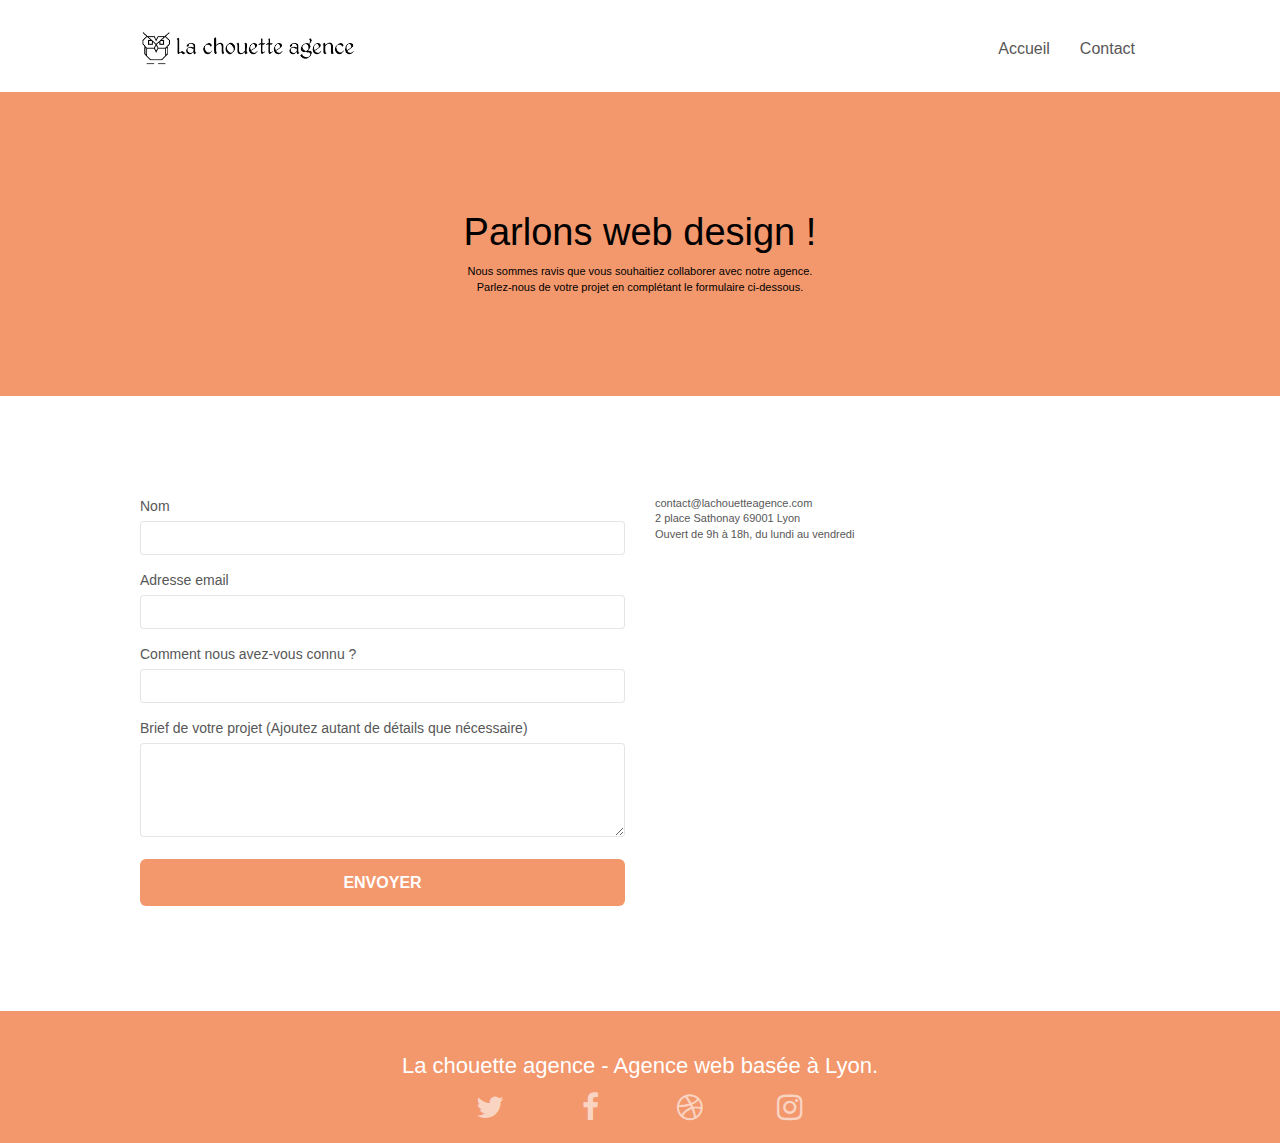
==== commit b9a225d4: "Images converties en webp" ====
--- a/contact.html
+++ b/contact.html
@@ -42,7 +42,7 @@
 	<div class="container bloc-sm">
 		<nav class="navbar row">
 			<div class="navbar-header">
-				<a class="navbar-brand" href="index.html"><img src="img/la-chouette-agence.png" alt="atlanta web design logo" height="40" /></a>
+				<a class="navbar-brand" href="index.html"><img src="img/la-chouette-agence.webp" alt="atlanta web design logo" height="40" /></a>
 				<button id="nav-toggle" type="button" class="ui-navbar-toggle navbar-toggle" data-toggle="collapse" data-target=".navbar-1">
 					<span class="sr-only">Toggle navigation</span><span class="icon-bar"></span><span class="icon-bar"></span><span class="icon-bar"></span>
 				</button>
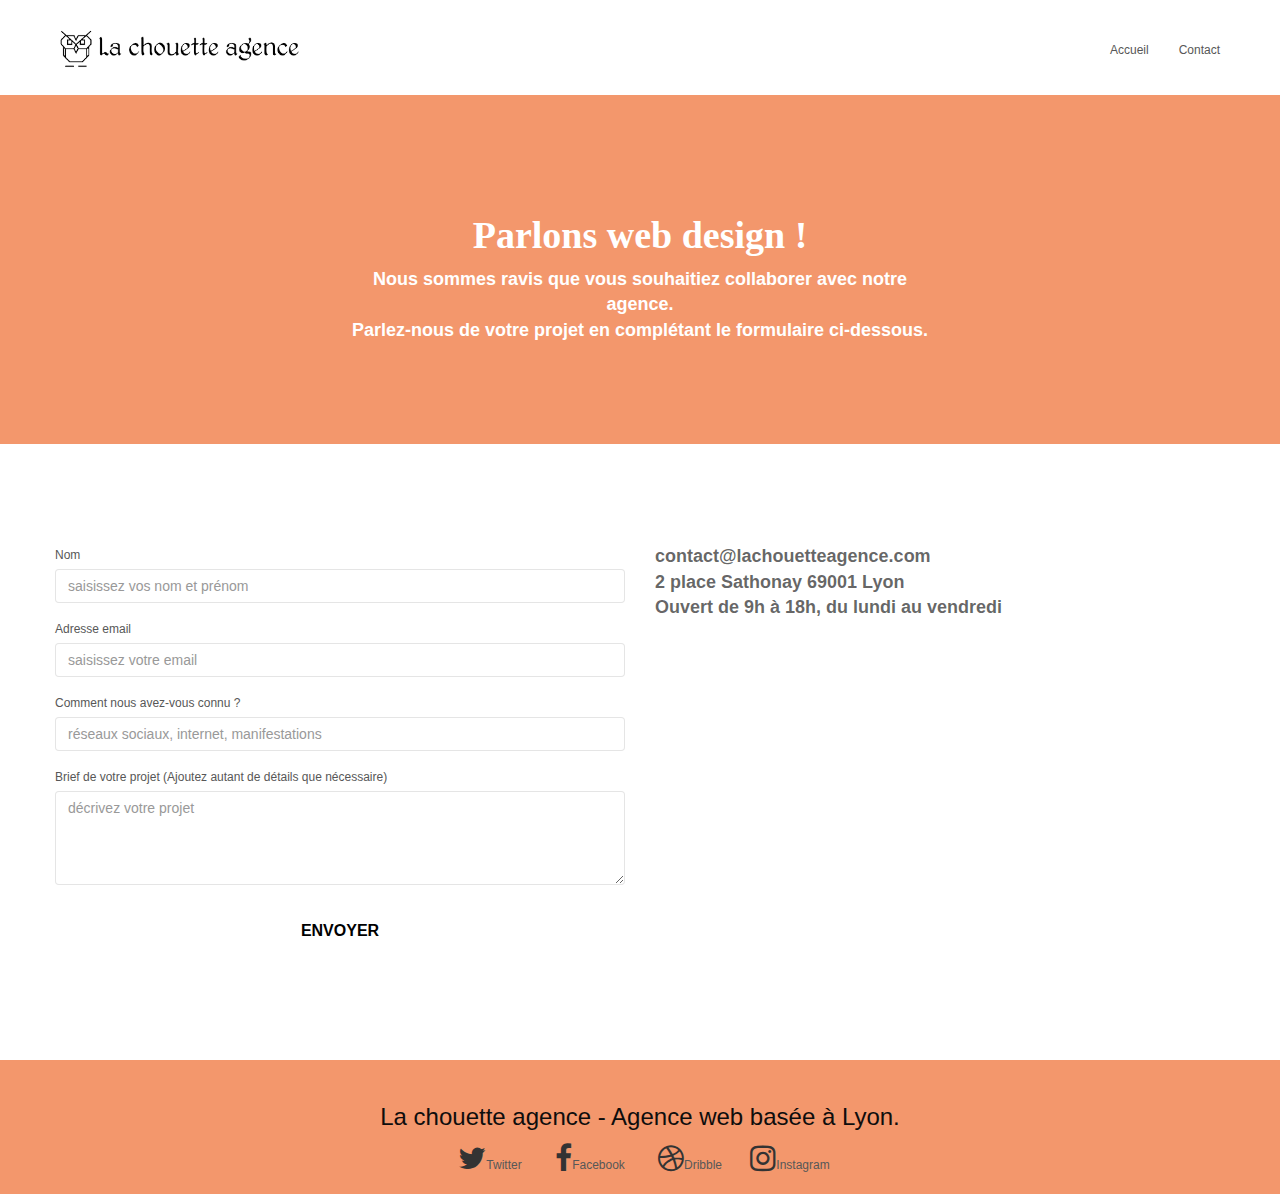
==== commit 91238fc8: "Modification des images webp, style.css" ====
--- a/contact.html
+++ b/contact.html
@@ -5,8 +5,8 @@
 
 <head>
     <meta charset="utf-8">
-    <meta name="keywords" content="">
-    <meta name="description" content="">
+    <meta name="keywords" content="seo, google, site web, site internet, agence design Lyon">
+    <meta name="description" content="La Chouette Agence, est une agence de web design basée à Lyon">
 	
 <!-- Supprimer viewport-fit=cover -->
     <meta name="viewport" content="width=device-width, initial-scale=1.0">
@@ -103,24 +103,24 @@
 						<label>
 							Nom
 						</label>
-						<input id="name" class="form-control" required />
+						<input id="name" class="form-control" placeholder="saisissez vos nom et prénom" required />
 					</div>
 					<div class="form-group">
 						<label>
 							Adresse email
 						</label>
-						<input id="email" class="form-control" type="email" required />
+						<input id="email" class="form-control" placeholder="saisissez votre email" type="email" required />
 					</div>
 					<div class="form-group">
 						<label>
 							Comment nous avez-vous connu ?
 						</label>
-						<input class="form-control" type="email" required id="input_504" />
+						<input class="form-control" placeholder="réseaux sociaux, internet, manifestations" type="email" required id="input_504" />
 					</div>
 					<div class="form-group">
 						<label>
 							Brief de votre projet (Ajoutez autant de détails que nécessaire)<br>
-						</label><textarea id="message" class="form-control" rows="4" cols="50" required></textarea>
+						</label><textarea id="message" class="form-control" placeholder="décrivez votre projet" rows="4" cols="50" required></textarea>
 					</div> 
 					<button class="bloc-button btn btn-lg btn-block cta-hero btn-atomic-tangerine" type="submit">
 						Envoyer
@@ -169,22 +169,22 @@
 				<div class="row row-no-gutters social">
 					<div class="col-sm-3">
 						<div class="text-center">
-							<a class="social" href="index.html"><span class="fa fa-twitter icon-md"></span></a>
-						</div>
-					</div>
-					<div class="col-sm-3">
-						<div class="text-center">
-							<a class="social" href="index.html"><span class="fa fa-facebook icon-md"></span></a>
-						</div>
-					</div>
-					<div class="col-sm-3">
-						<div class="text-center">
-							<a class="social" href="index.html"><span class="fa fa-dribbble icon-md"></span></a>
-						</div>
-					</div>
-					<div class="col-sm-3">
-						<div class="text-center">
-							<a class="social" href="index.html"><span class="fa fa-instagram icon-md"></span></a>
+							<a class="social" href="index.html"><span class="fa fa-twitter icon-md"></span>Twitter</a>
+						</div>
+					</div>
+					<div class="col-sm-3">
+						<div class="text-center">
+							<a class="social" href="index.html"><span class="fa fa-facebook icon-md"></span>Facebook</a>
+						</div>
+					</div>
+					<div class="col-sm-3">
+						<div class="text-center">
+							<a class="social" href="index.html"><span class="fa fa-dribbble icon-md"></span>Dribble</a>
+						</div>
+					</div>
+					<div class="col-sm-3">
+						<div class="text-center">
+							<a class="social" href="index.html"><span class="fa fa-instagram icon-md"></span>Instagram</a>
 						</div>
 					</div>
 				</div>
--- a/css/style.css
+++ b/css/style.css
@@ -91,7 +91,8 @@
 }
 
 .texture-paper::before {
-    background: url("img/texture-paper.png");
+    /*background: url("img/texture-paper.png"); COMPRESS IMG WEBP*/
+    background: url("img/texture-paper.webp");
     background-size: 280px 280px;
 }
 
@@ -133,7 +134,10 @@
 .d-bloc h5 a,
 .d-bloc h6 a,
 .d-bloc p a {
-    color: rgba(255, 255, 255, .6);
+    /* Changement de couleurs 
+    color: #333; au lieu de 
+    color: rgba(255, 255, 255, .6); */
+    color: #333;
 }
 
 .d-bloc .a-btn:hover,
@@ -195,7 +199,10 @@
 
 .d-bloc .panel,
 .l-bloc {
+    /* color: #0000009c; au lieu de 
     color: rgba(0, 0, 0, .5);
+    */
+    color: #0000009c;
 }
 
 .d-bloc .panel button:hover,
@@ -283,14 +290,29 @@
     padding-left: 0;
 }
 
+/* Suppression
 #bloc-1-hero h1 {
     font-size: 32px;
-}
+}*/
+
 
 .navbar {
     margin-bottom: 0;
     z-index: 1;
 }
+
+/* A Rajouter 
+img.center-block.image-resize-mode {
+    width: auto;
+    height: auto;
+}
+*/
+
+img.center-block.image-resize-mode {
+    width: auto;
+    height: auto;
+}
+
 
 .navbar-brand {
     height: auto;
@@ -302,9 +324,18 @@
 }
 
 .navbar-brand img {
-    max-height: 200px;
+    /*max-height: 200px;*/
     margin: 0 5px 0 0;
     display: inline;
+
+    width: 100%;
+    object-fit: contain;
+    height: 45px;
+/* Rajout
+    width: 100%;
+    object-fit: contain;
+    height: 45px;
+*/
 }
 
 .navbar-brand img[src$=svg] {
@@ -325,7 +356,7 @@
 .nav > li {
     float: left;
     margin-top: 4px;
-    font-size: 16px;
+    font-size: 24px;
 }
 
 .navbar-nav .open .dropdown-menu > li > a {
@@ -572,8 +603,21 @@
 }
 
 #lightbox-modal .modal-dialog img {
-    max-height: 90vh;
+    /*max-height: 90vh;
+    margin: 0 auto;*/
+
+    max-height: 60vh;
+    height: 100%;
+    width: 100%;
+    object-fit: contain;
     margin: 0 auto;
+/* Rajout
+    max-height: 60vh;
+    height: 100%;
+    width: 100%;
+    object-fit: contain;
+    margin: 0 auto;
+*/
 }
 
 .lightbox-caption {
@@ -609,14 +653,28 @@
 
 .next-lightbox,
 .prev-lightbox {
-    font-size: 20px;
+    /*font-size: 20px;
     color: rgba(255, 255, 255, .9);
     background: rgba(0, 0, 0, .5);
     transition: all .2s ease-in-out;
     position: absolute;
     top: 45%;
     z-index: 1;
-    opacity: 0.4;
+    opacity: 0.4;*/
+/* Rajout
+    font-size: 20px;
+    background: #fff;
+    transition: all .2s ease-in-out;
+    position: absolute;
+    top: 45%;
+    z-index: 1;
+*/
+    font-size: 20px;
+    background: #fff;
+    transition: all .2s ease-in-out;
+    position: absolute;
+    top: 45%;
+    z-index: 1;
 }
 
 .next-lightbox {
@@ -639,7 +697,8 @@
     background: none;
 }
 
-h1,
+/* Modification Propriétés Police et Weight */
+/*h1,
 h2,
 h3,
 h4,
@@ -653,18 +712,103 @@
     font-weight: 400;
     color: #575757!important;
 }
-
+*/
+
+/* Remplacer par celles ci-dessous
+h1,
+h3,
+h4,
+h5,
+h6,
+label,
+.btn,
+a {
+    font-family: "helvetica";
+    font-size:1.2rem;
+    font-weight:400;
+    color: #575757!important;
+}
+h1 {
+    font-size: 4.8rem;
+    font-weight:400;
+    font-family: "Open Sans";
+}
+h2{
+    font-family: "helvetica";
+    font-size: 2.4rem;
+    line-height: 1.4em;
+    font-weight:400;
+    color:#FFF!important;
+}
+
+h3 {
+    font-size: 15px;
+    text-transform: uppercase;
+    font-weight: 700;
+    color: #333333!important;
+}
+p{
+    font-family: "helvetica";
+    font-weight:600;
+    font-size: 1.8rem;
+}
+
+*/
+
+h1,
+h3,
+h4,
+h5,
+h6,
+label,
+.btn,
+a {
+    font-family: "helvetica";
+    font-size:1.2rem;
+    font-weight:400;
+    color: #575757!important;
+}
+h1 {
+    font-size: 4.8rem;
+    font-weight:400;
+    font-family: "Open Sans";
+}
+h2{
+    font-family: "helvetica";
+    font-size: 2.4rem;
+    line-height: 1.4em;
+    font-weight:400;
+    color:#FFF!important;
+}
+
+h3 {
+    font-size: 15px;
+    text-transform: uppercase;
+    font-weight: 700;
+    color: #333333!important;
+}
+p{
+    font-family: "helvetica";
+    font-weight:600;
+    font-size: 1.8rem;
+}
+
+/* Suppression propriété CSS
 .container {
     max-width: 1000px;
 }
+*/
 
 .hero-bloc-text {
     font-size: 38px;
 }
 
+
+/* Suppression propriété CSS
 .hero-bloc-text-sub {
     font-size: 36px;
 }
+*/
 
 .statement-bloc-text {
     line-height: 26px;
@@ -676,19 +820,26 @@
     margin: auto auto auto auto;
 }
 
+
+/* Suppression propriété CSS
 p {
     font-size: 11px;
 }
+*/
 
 .tight-width-whitespace {
     max-width: 600px;
     margin: auto auto auto auto;
 }
 
+
+/* Suppression propriété CSS
 .h1 {
     font-size: 20px;
     font-family: "Open Sans";
 }
+*/
+
 
 .cta-hero {
     margin-top: 22px;
@@ -704,6 +855,8 @@
     margin: auto auto auto auto;
 }
 
+
+/* Suppression propriété CSS
 h2 {
     font-size: 22px;
     line-height: 1.4em;
@@ -715,6 +868,8 @@
     font-weight: 700;
     color: #333333!important;
 }
+*/
+
 
 .med-width-whitespace {
     max-width: 800px;
@@ -722,8 +877,20 @@
     box-shadow: 0px 0px 0px #000000;
 }
 
+
+/* Modification Propriété CSS
 h1 {
+    color: #fff!important;
+    text-align: center; au lieu de
+    
     color: #333333!important;
+}
+*/
+
+h1 {
+    
+    color: #fff!important;
+    text-align: center;
 }
 
 h4 {
@@ -735,8 +902,16 @@
     margin-top: 24px;
 }
 
+
+/* Modification Propriété CSS
 .white {
-    color: #FFFFFF!important;
+    color: #0e0d0d!important; au lieu de 
+
+    color: #FFFFFF!important;    
+}
+*/
+.white {
+    color: #0e0d0d!important;
 }
 
 .portfolio-thumb {
@@ -752,9 +927,33 @@
     box-shadow: 0px 4px 9px rgba(0, 0, 0, 0.3);
 }
 
+
+/* Rajout Propriété CSS
+.keywords{
+color:rgb(17, 15, 15);
+font-size: 1.9rem;
+text-align: center;
+}
+*/
+
+.keywords {
+    color:rgb(17, 15, 15);
+    font-size: 1.9rem;
+    text-align: center;
+    
+}
+
 .black-background {
     background-color: rgba(165, 147, 99, 0.7);
-    padding: 40px 40px 40px 40px;
+    /*padding: 40px 40px 40px 40px;*/
+    padding-left: 2%;
+    padding-right: 2%;
+
+/* Remplacer  padding: 40px 40px 40px 40px;
+par :
+    padding-left: 2%;
+    padding-right: 2%;
+*/
 }
 
 .bold-link {
@@ -774,17 +973,52 @@
     background-color: #F3976C;
 }
 
-.tc-white {
-    /* color: #F3976C!important; Changement de couleurs */
-    color: black!important;
+.tc-white {    
+/* Modification propriété CSS
+    color: #F3976C!important; Changement de couleurs
+    color: black!important; -- 
+Mettre :
+    color: #fff!important;
+    font-weight:700;
+*/
+    color: #fff!important;
+    font-weight:700;
 }
 
 .btn-atomic-tangerine {
+    /*background: #fff; au lieu de 
     background: #F3976C;
+    */
+    background: #fff;
+    color: #000!important;
+}
+
+/* Suppression proprieté CSS
+color: #FFFFFF!important;
+*/    
+
+
+/* Rajout propriété CSS
+.btn-atomic-tangerine {
+    background: #fff;
+    color: #000!important;
+}
+*/
+
+/* Modification propriété CSS 
+.btn-atomic-tangerine:hover {
+    background: #000!important;
     color: #FFFFFF!important;
 }
+*/
 
 .btn-atomic-tangerine:hover {
+    /* Mettre background: #000!important;
+              color: #FFFFFF!important; au lieu de 
+
+              background: #c27956!important;
+              color: #FFFFFF!important;
+    */
     background: #c27956!important;
     color: #FFFFFF!important;
 }
@@ -810,6 +1044,9 @@
     border-color: #364577!important;
 }
 
+
+/* Modification IMG COMPRESS WEBP
+
 .bg-dots-bg {
     background-image: url("img/dots-bg.png");
 }
@@ -825,6 +1062,25 @@
 .bg-presentation {
     background-image: url("img/image-de-presentation.bmp");
 }
+*/
+
+.bg-dots-bg {
+    background-image: url("img/dots-bg.webp");
+}
+
+.bg-lines-h2-bg {
+    background-image: url("img/lines-h2-bg.webp");
+}
+
+.bg-banniere {
+    background-image: url("img/la-chouette-agence-banniere.webp");
+}
+
+.bg-presentation {
+    background-image: url("img/image-de-presentation.webp");
+}
+
+/********* FIN DES MODIFICATIONS ********/
 
 @media (max-width: 1024px) {
     .bloc {
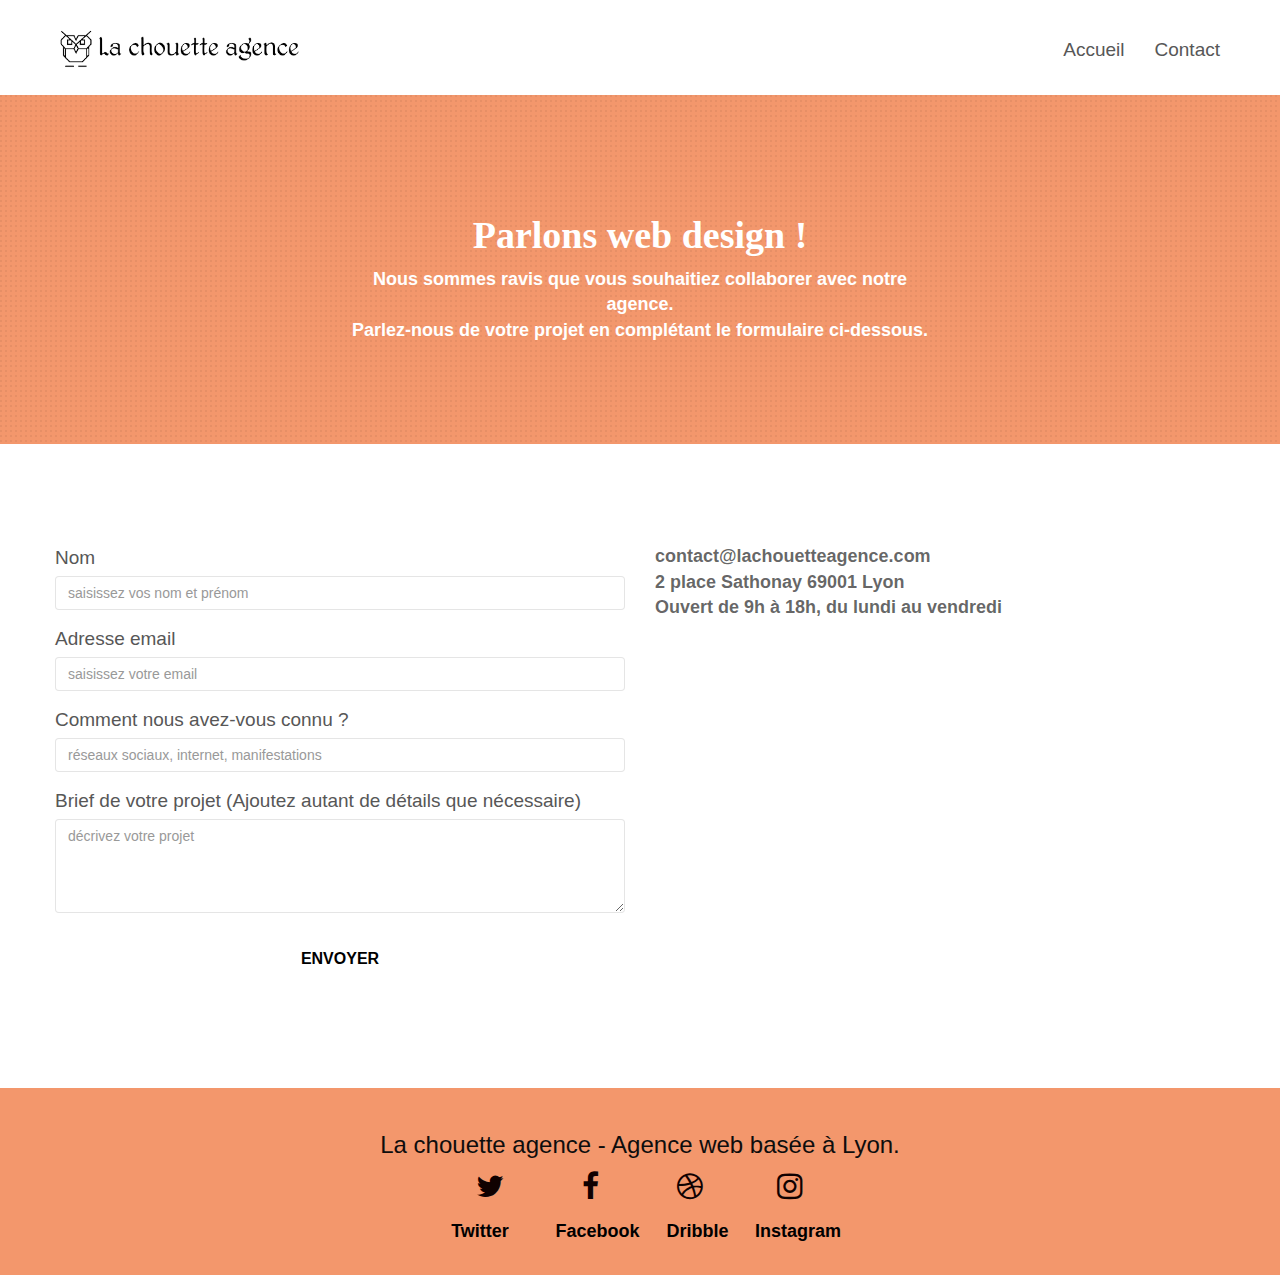
==== commit bd50006c: "Modification Icones reseaux sociaux footer" ====
--- a/contact.html
+++ b/contact.html
@@ -169,22 +169,30 @@
 				<div class="row row-no-gutters social">
 					<div class="col-sm-3">
 						<div class="text-center">
-							<a class="social" href="index.html"><span class="fa fa-twitter icon-md"></span>Twitter</a>
-						</div>
-					</div>
-					<div class="col-sm-3">
-						<div class="text-center">
-							<a class="social" href="index.html"><span class="fa fa-facebook icon-md"></span>Facebook</a>
-						</div>
-					</div>
-					<div class="col-sm-3">
-						<div class="text-center">
-							<a class="social" href="index.html"><span class="fa fa-dribbble icon-md"></span>Dribble</a>
-						</div>
-					</div>
-					<div class="col-sm-3">
-						<div class="text-center">
-							<a class="social" href="index.html"><span class="fa fa-instagram icon-md"></span>Instagram</a>
+							<a class="social" href="index.html"><span class="fa fa-twitter icon-md"></span>
+								<p class="network">Twitter</p>
+							</a>
+						</div>
+					</div>
+					<div class="col-sm-3">
+						<div class="text-center">
+							<a class="social" href="index.html"><span class="fa fa-facebook icon-md"></span>
+								<p class="network2">Facebook</p>
+							</a>
+						</div>
+					</div>
+					<div class="col-sm-3">
+						<div class="text-center">
+							<a class="social" href="index.html"><span class="fa fa-dribbble icon-md"></span>
+								<p class="network2">Dribble</p>
+							</a>
+						</div>
+					</div>
+					<div class="col-sm-3">
+						<div class="text-center">
+							<a class="social" href="index.html"><span class="fa fa-instagram icon-md"></span>
+								<p class="network2">Instagram</p>
+							</a>
 						</div>
 					</div>
 				</div>
--- a/css/style.css
+++ b/css/style.css
@@ -137,7 +137,7 @@
     /* Changement de couleurs 
     color: #333; au lieu de 
     color: rgba(255, 255, 255, .6); */
-    color: #333;
+    color: #100101;
 }
 
 .d-bloc .a-btn:hover,
@@ -764,7 +764,7 @@
 .btn,
 a {
     font-family: "helvetica";
-    font-size:1.2rem;
+    font-size:1.9rem;
     font-weight:400;
     color: #575757!important;
 }
@@ -1065,22 +1065,37 @@
 */
 
 .bg-dots-bg {
-    background-image: url("img/dots-bg.webp");
+    background-image: url("../img/dots-bg.webp");
 }
 
 .bg-lines-h2-bg {
-    background-image: url("img/lines-h2-bg.webp");
+    background-image: url("../img/lines-h2-bg.webp");
 }
 
 .bg-banniere {
-    background-image: url("img/la-chouette-agence-banniere.webp");
+    background-image: url("../img/la-chouette-agence-banniere.webp");
 }
 
 .bg-presentation {
-    background-image: url("img/image-de-presentation.webp");
+    background-image: url("../img/image-de-presentation.webp");
+}
+
+
+.network {
+    margin-right: 20px;
+    margin-top: 15px;
+    color:#000;
+}
+
+.network2 {
+    margin-left: 15px;
+    margin-top: 15px;
+    color:#000;
 }
 
 /********* FIN DES MODIFICATIONS ********/
+
+/*  Suppression des @media query ***
 
 @media (max-width: 1024px) {
     .bloc {
@@ -1296,4 +1311,6 @@
     .bloc-mob-center-text {
         text-align: center;
     }
-}+}
+
+*/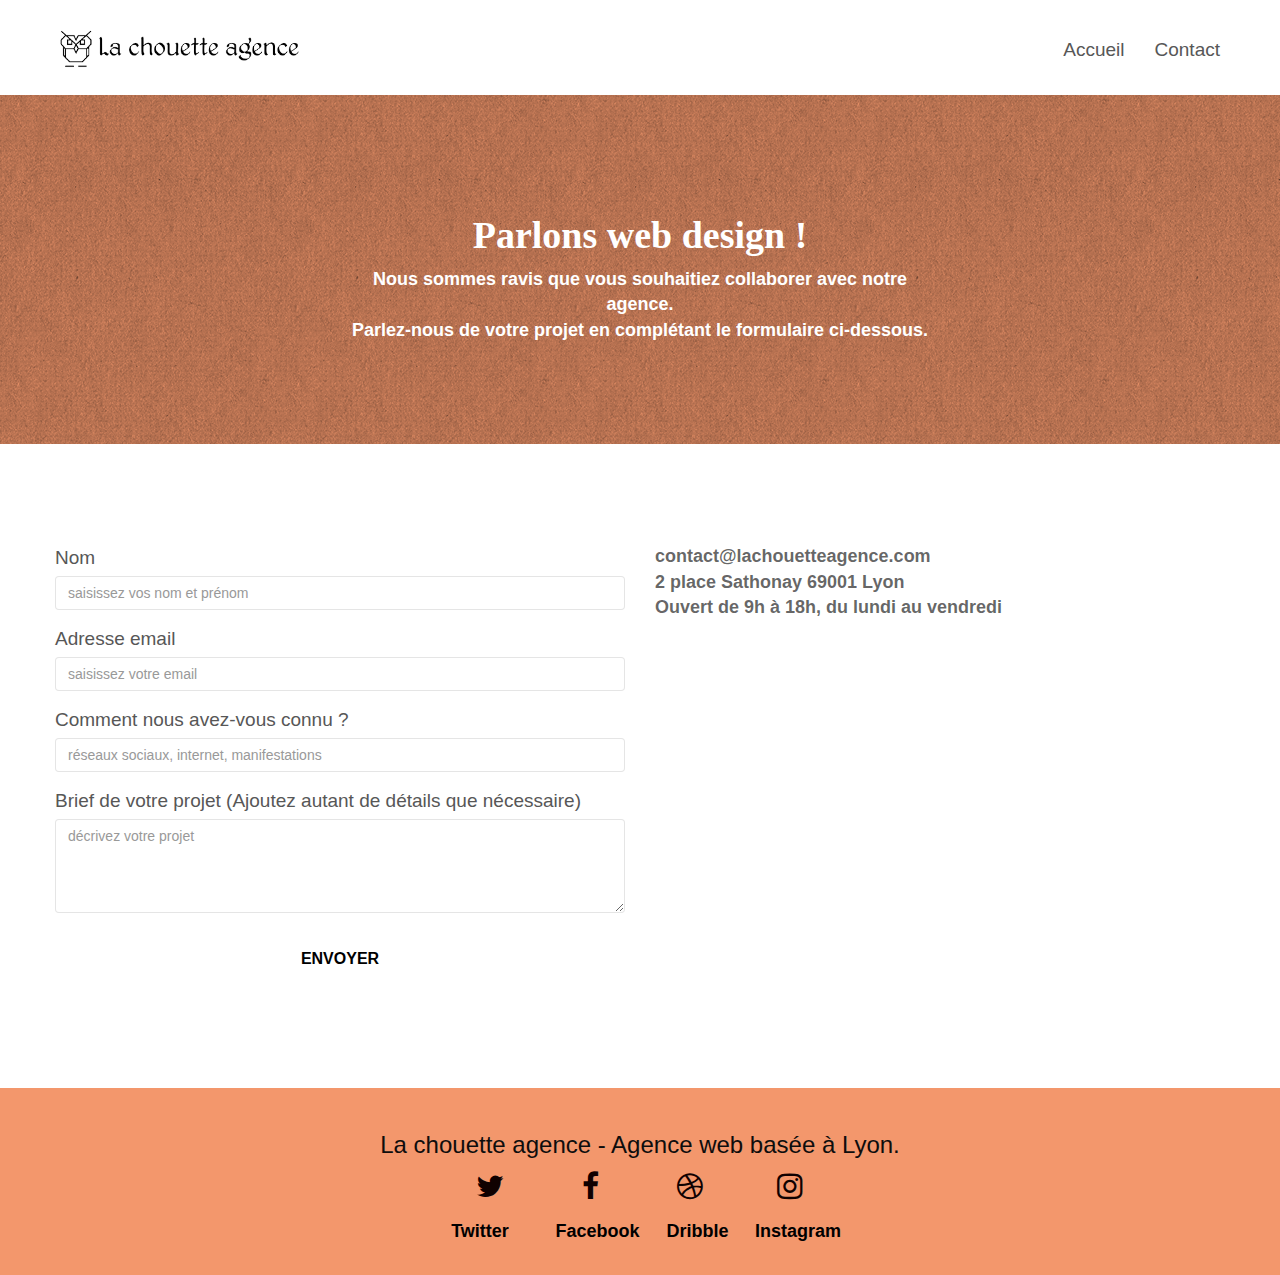
==== commit 90eca459: "Supp style.css , ajout style.min.css, modif index et contact.html" ====
--- a/contact.html
+++ b/contact.html
@@ -1,43 +1,28 @@
 <!doctype html>
-
-<!-- Changer la langue Default en fr-->
 <html lang="fr">
-
 <head>
     <meta charset="utf-8">
     <meta name="keywords" content="seo, google, site web, site internet, agence design Lyon">
     <meta name="description" content="La Chouette Agence, est une agence de web design basée à Lyon">
-	
-<!-- Supprimer viewport-fit=cover -->
-    <meta name="viewport" content="width=device-width, initial-scale=1.0">
+	<meta name="viewport" content="width=device-width, initial-scale=1.0">
     <link rel="shortcut icon" type="image/png" href="favicon.jpg">
     
 	<link rel="stylesheet" type="text/css" href="./css/bootstrap.min.css">
-	<link rel="stylesheet" type="text/css" href="./css/style.css">
+	<link rel="stylesheet" type="text/css" href="./css/style.min.css">
 	<link rel="stylesheet" type="text/css" href="./css/font-awesome.min.css">
-	<link rel="stylesheet" type="text/css" href="./css/et-line.min.css">
+	<link rel="stylesheet" type="text/css" href="./css/et-line.min.css">    
 	
-    
-	
-    <title>Contact</title>
+    <title>Contact</title>   
 
-    
-<!-- Analytics -->
-
- <!-- A voir avec le mentor ce que l'on doit ecrire ici -->
-
-<!-- Analytics END --> 
-    
+<!-- Analytics --> 
+<!-- Voir le fichier d'Audit SEO excel-->
+<!-- Analytics END -->
 </head>
 <body>
 <!-- DEBUT MAIN -->
-
-<!-- Rajouter Main au lieu de DIV -->
 <main class="page-container">
     
 <!-- 0 - HEADER-->
-
-<!-- Mettre Header au lieu de DIV -->
 <header class="bloc bgc-white l-bloc " id="bloc-0">
 	<div class="container bloc-sm">
 		<nav class="navbar row">
@@ -52,13 +37,6 @@
 					<li>
 						<a href="index.html">Accueil</a>
 					</li>
-
-<!-- Les LI vides ne servent a rien à supprimer
-<li>
-</li>
--->
-
-<!-- Changer le titre de la page 2 en Contact et supp &gt; -->
 					<li>	
 						<a href="contact.html">Contact</a>
 					</li>
@@ -71,10 +49,7 @@
 <!-- FIN 0 - HEADER -->
 
 <!-- 6 - BLOC -->
-
 <div class="bloc bg-dots-bg bg-repeat bgc-atomic-tangerine d-bloc bloc-bg-texture texture-paper" id="bloc-6">
-	
-<!-- Mettre SECTION au lieu de DIV -->
 	<section class="container bloc-lg">
 		<div class="row">
 			<div class="col-sm-12">
@@ -89,11 +64,9 @@
 		</div>
 	</section>
 </div>
-
 <!-- FIN 6 - BLOC -->
 
 <!-- 7 - FORMULAIRE -->
-
 <div class="bloc bgc-white l-bloc" id="bloc-7">
 	<div class="container bloc-lg">
 		<div class="row">
@@ -137,7 +110,6 @@
 		</div>
 	</div>
 </div>
-
 <!-- FIN 7 - FORMULAIRE -->
 
 <!-- BOUTON SCROLL HIGHER -->
@@ -145,24 +117,10 @@
 <!-- FIN BOUTON SCROLL HIGHER-->
 
 <!-- 8 - FOOTER -->
-
-<!-- Mettre FOOTER au lieu de DIV -->
 <footer class="bloc bgc-atomic-tangerine d-bloc" id="bloc-8">
-	
-<!-- Mettre ASIDE au lieu de DIV -->
 	<aside class="container bloc-sm">
-		
-<!-- Mettre SECTION au lieu de DIV -->
 		<section class="row">
-
-<!-- Mettre ARTICLE au lieu de DIV -->
 			<article class="col-sm-12">
-
-<!-- Mettre H2 au lieu de p
-<p class="text-center white">
-	La chouette agence - Agence web basée à Lyon.<br>
-</p>
--->
 				<h2 class="text-center white">
 					La chouette agence - Agence web basée à Lyon.<br>
 				</h2>
@@ -200,21 +158,9 @@
 		</section>
 	</aside>
 </footer>
-
 <!-- FIN 8 - FOOTER -->
 
 </main>
-
-<!-- FIN MAIN -->
-
-
-<!-- Déplacer les scripts et les minifier en bas de page avant fin BODY
-<script src="./js/jquery-2.1.0.min.js"></script>
-<script src="./js/bootstrap.min.js"></script>
-<script src="./js/blocs.min.js"></script>
-<script src="./js/jqBootstrapValidation.js"></script>
-<script src="./js/formHandler.js"></script>
--->	
 
 <script src="./js/jquery-2.1.0.min.js"></script>
 <script src="./js/bootstrap.min.js"></script>
--- a/css/style.min.css
+++ b/css/style.min.css
@@ -0,0 +1 @@
+body{margin:0;padding:0;background:#fff;overflow-x:hidden;-webkit-font-smoothing:antialiased;-moz-osx-font-smoothing:grayscale}a,button{transition:all .3s ease-in-out;outline:0!important}a:hover{text-decoration:none;cursor:pointer}#page-loading-blocs-notifaction{position:fixed;top:0;bottom:0;width:100%;z-index:100000;background:#fff url(img/pageload-spinner.gif) no-repeat center center}.bloc{width:100%;clear:both;background:50% 50% no-repeat;padding:0 50px;-webkit-background-size:cover;-moz-background-size:cover;-o-background-size:cover;background-size:cover;position:relative}.bloc .container{padding-left:0;padding-right:0}.bloc-lg{padding:100px 50px}.bloc-md{padding:50px}.bloc-sm{padding:20px 50px}.bg-b-edge,.bg-bl-edge,.bg-br-edge,.bg-center,.bg-l-edge,.bg-r-edge,.bg-repeat,.bg-t-edge,.bg-tl-edge,.bg-tr-edge{-webkit-background-size:auto!important;-moz-background-size:auto!important;-o-background-size:auto!important;background-size:auto!important}.bg-repeat{background:repeat}.bg-t-edge{background:top no-repeat}.bloc-bg-texture::before{content:"";background-size:2px 2px;position:absolute;top:0;bottom:0;left:0;right:0}.texture-paper::before{background:url(../img/texture-paper.webp);background-size:280px 280px}.b-parallax{background-attachment:fixed}.d-bloc{color:rgba(255,255,255,.7)}.d-bloc button:hover{color:rgba(255,255,255,.9)}.d-bloc .icon-round,.d-bloc .icon-rounded,.d-bloc .icon-semi-rounded-a,.d-bloc .icon-semi-rounded-b,.d-bloc .icon-square{border-color:rgba(255,255,255,.9)}.d-bloc .divider-h span{border-color:rgba(255,255,255,.2)}.d-bloc .a-btn,.d-bloc .navbar a,.d-bloc .navbar-brand,.d-bloc a .icon-lg,.d-bloc a .icon-md,.d-bloc a .icon-sm,.d-bloc a .icon-xl,.d-bloc h1 a,.d-bloc h2 a,.d-bloc h3 a,.d-bloc h4 a,.d-bloc h5 a,.d-bloc h6 a,.d-bloc p a{color:#100101}.d-bloc .a-btn:hover,.d-bloc .navbar a:hover,.d-bloc .navbar-brand:hover,.d-bloc a:hover .icon-lg,.d-bloc a:hover .icon-md,.d-bloc a:hover .icon-sm,.d-bloc a:hover .icon-xl,.d-bloc h1 a:hover,.d-bloc h2 a:hover,.d-bloc h3 a:hover,.d-bloc h4 a:hover,.d-bloc h5 a:hover,.d-bloc h6 a:hover,.d-bloc p a:hover{color:#fff}.d-bloc .navbar-toggle .icon-bar{background:#fff}.d-bloc .btn-wire,.d-bloc .btn-wire:hover{color:#fff;border-color:#fff}.d-bloc .panel{color:rgba(0,0,0,.5)}.d-bloc .panel button:hover{color:rgba(0,0,0,.7)}.d-bloc .panel icon{border-color:rgba(0,0,0,.7)}.d-bloc .panel .divider-h span{border-color:rgba(0,0,0,.1)}.d-bloc .panel .a-btn{color:rgba(0,0,0,.6)}.d-bloc .panel .a-btn:hover{color:#000}.d-bloc .panel .btn-wire,.d-bloc .panel .btn-wire:hover{color:rgba(0,0,0,.7);border-color:rgba(0,0,0,.3)}.d-bloc .panel,.l-bloc{color:#0000009c}.d-bloc .panel button:hover,.l-bloc button:hover{color:rgba(0,0,0,.7)}.l-bloc .icon-round,.l-bloc .icon-rounded,.l-bloc .icon-semi-rounded-a,.l-bloc .icon-semi-rounded-b,.l-bloc .icon-square{border-color:rgba(0,0,0,.7)}.d-bloc .panel .divider-h span,.l-bloc .divider-h span{border-color:rgba(0,0,0,.1)}.d-bloc .panel .a-btn,.l-bloc .a-btn,.l-bloc .navbar a,.l-bloc .navbar-brand,.l-bloc a .icon-lg,.l-bloc a .icon-md,.l-bloc a .icon-sm,.l-bloc a .icon-xl,.l-bloc h1 a,.l-bloc h2 a,.l-bloc h3 a,.l-bloc h4 a,.l-bloc h5 a,.l-bloc h6 a,.l-bloc p a{color:rgba(0,0,0,.6)}.d-bloc .panel .a-btn:hover,.l-bloc .a-btn:hover,.l-bloc .navbar a:hover,.l-bloc .navbar-brand:hover,.l-bloc a:hover .icon-lg,.l-bloc a:hover .icon-md,.l-bloc a:hover .icon-sm,.l-bloc a:hover .icon-xl,.l-bloc h1 a:hover,.l-bloc h2 a:hover,.l-bloc h3 a:hover,.l-bloc h4 a:hover,.l-bloc h5 a:hover,.l-bloc h6 a:hover,.l-bloc p a:hover{color:#000}.l-bloc .navbar-toggle .icon-bar{color:rgba(0,0,0,.6)}.d-bloc .panel .btn-wire,.d-bloc .panel .btn-wire:hover,.l-bloc .btn-wire,.l-bloc .btn-wire:hover{color:rgba(0,0,0,.7);border-color:rgba(0,0,0,.3)}.voffset{margin-top:30px}.voffset-lg{margin-top:80px}.row-no-gutters{margin-right:0;margin-left:0}.row.row-no-gutters>[class*=" col-"],.row.row-no-gutters>[class^=col-]{padding-right:0;padding-left:0}.navbar{margin-bottom:0;z-index:1}img.center-block.image-resize-mode{width:auto;height:auto}.navbar-brand{height:auto;padding:3px 15px;font-size:25px;font-weight:400;font-weight:600;line-height:44px}.navbar-brand img{margin:0 5px 0 0;display:inline;width:100%;object-fit:contain;height:45px}.navbar-brand img[src$=svg]{min-width:100px}.nav-center .navbar-brand img{margin:0}.navbar .nav{padding-top:2px;margin-right:-16px;float:right;z-index:1}.nav>li{float:left;margin-top:4px;font-size:24px}.navbar-nav .open .dropdown-menu>li>a{text-align:inherit}.nav>li a:focus,.nav>li a:hover{background:0 0}.navbar-toggle{margin:10px 10px 0 0;border:0}.navbar-toggle:hover{background:0 0!important}.navbar-toggle .icon-bar{background-color:rgba(0,0,0,.5);width:26px}.nav-invert .navbar .nav{float:left}.nav-invert .navbar-brand,.nav-invert .navbar-header{float:right;position:relative;z-index:2}@media (min-width:768px){.site-navigation{position:absolute;top:50%;right:20px;transform:translate(0,-50%);-webkit-transform:translateY(-50%)}.nav>li .dropdown-menu a,.nav>li .dropdown-menu a:hover{color:#484848}.nav-invert .site-navigation{left:0;right:0}.nav-center{text-align:center}.nav-center .navbar-header{width:100%}.nav-center .nav>li,.nav-center .navbar-brand,.nav-center .navbar-header{float:none;display:inline-block}.nav-center .site-navigation{position:relative;width:100%;right:0;margin-right:0;margin-top:20px}.nav-center.mini-nav .navbar-toggle{float:none;margin:10px auto 0}}.nav>li>.dropdown a{background:0 0!important;display:block;padding:14px 15px}nav .caret{margin:0 5px}.dropdown-menu .dropdown-menu{top:-8px;left:100%}.dropdown-menu .dropmenu-flow-right{top:100%;left:0;margin-left:-1px;border-top-left-radius:0;border-top-right-radius:0}.dropdown-menu .dropdown span{border:4px solid #000;border-top-color:transparent;border-right-color:transparent;border-bottom-color:transparent;margin:6px -5px 0 0!important;float:right}.mg-md{margin-top:10px;margin-bottom:20px}.mg-lg{margin-top:10px;margin-bottom:40px}.btn{margin:0 5px 5px 0}.btn.pull-right{margin:0 0 5px 5px}.btn-d,.btn-d:focus,.btn-d:hover{color:#fff;background:rgba(0,0,0,.3)}button{outline:0!important}.btn-rd{border-radius:40px}.btn-clean{border:1px solid rgba(0,0,0,.08);border-bottom-color:rgba(0,0,0,.1);text-shadow:0 1px 0 rgba(0,0,1,.1);box-shadow:0 1px 3px rgba(0,0,1,.25),inset 0 1px 0 0 rgba(255,255,255,.15)}.icon-md{font-size:30px!important}.icon-lg{font-size:60px!important}.sm-shadow{text-shadow:0 1px 2px rgba(0,0,0,.3)}.panel-sq,.panel-sq .panel-footer,.panel-sq .panel-heading{border-radius:0}.panel-rd{border-radius:30px}.panel-rd .panel-heading{border-radius:29px 29px 0 0}.panel-rd .panel-footer{border-radius:0 0 29px 29px}.form-control{border-color:rgba(0,0,0,.1);box-shadow:none}.scrollToTop{width:40px;height:40px;position:fixed;bottom:20px;right:20px;opacity:0;z-index:500;transition:all .3s ease-in-out}.scrollToTop span{margin-top:6px}.showScrollTop{font-size:14px;opacity:1}a[data-lightbox]{position:relative;display:block;text-align:center}a[data-lightbox]:hover::before{content:"+";font-family:HelveticaNeue-Light,"Helvetica Neue Light","Helvetica Neue",Helvetica,Arial;font-size:32px;width:50px;height:50px;margin-left:-25px;border-radius:50%;background:rgba(0,0,0,.6);color:#fff;font-weight:100;z-index:1;position:absolute;top:50%;transform:translateY(-50%);-webkit-transform:translateY(-50%)}a[data-lightbox]:hover img{opacity:.6;-webkit-animation-fill-mode:none;animation-fill-mode:none}#lightbox-modal{display:flex;align-items:center}#lightbox-modal .modal-dialog{width:90%;max-width:900px;margin:0 auto 0}#lightbox-modal .modal-dialog img{max-height:60vh;height:100%;width:100%;object-fit:contain;margin:0 auto}.lightbox-caption{padding:20px;color:#fff;background:rgba(0,0,0,.5);position:absolute;left:15px;right:15px;bottom:5px}.close-lightbox{color:#fff;font-size:30px;position:absolute;top:20px;right:20px;z-index:20;background:rgba(0,0,0,.5);border:none;line-height:30px;padding:0 9px 5px;opacity:.3}.close-lightbox:hover,.next-lightbox:hover,.prev-lightbox:hover{opacity:1;color:#fff}.next-lightbox,.prev-lightbox{font-size:20px;background:#fff;transition:all .2s ease-in-out;position:absolute;top:45%;z-index:1}.next-lightbox{padding:6px 8px 1px 13px;right:25px}.prev-lightbox{padding:6px 13px 1px 10px;left:25px}.snapshot-lb .modal-body{padding-bottom:45px}.snapshot-lb .lightbox-caption{padding:0;color:rgba(0,0,0,.5);background:0 0}.btn,a,h1,h3,h4,h5,h6,label{font-family:helvetica;font-size:1.9rem;font-weight:400;color:#575757!important}h1{font-size:4.8rem;font-weight:400;font-family:"Open Sans"}h2{font-family:helvetica;font-size:2.4rem;line-height:1.4em;font-weight:400;color:#fff!important}h3{font-size:15px;text-transform:uppercase;font-weight:700;color:#333!important}p{font-family:helvetica;font-weight:600;font-size:1.8rem}.hero-bloc-text{font-size:38px}.statement-bloc-text{line-height:26px;font-style:italic;font-size:20px;text-align:center;font-weight:lighter;max-width:520px;margin:auto auto auto auto}.tight-width-whitespace{max-width:600px;margin:auto auto auto auto}.cta-hero{margin-top:22px;color:#fff!important;text-transform:uppercase;padding:12px 28px 12px 28px;font-size:16px;font-weight:700}.social{max-width:400px;margin:auto auto auto auto}.med-width-whitespace{max-width:800px;margin:auto auto auto auto;box-shadow:0 0 0 #000}h1{color:#fff!important;text-align:center}h4{color:#333!important}.icons{margin-bottom:14px;margin-top:24px}.white{color:#0e0d0d!important}.portfolio-thumb{margin-bottom:24px}.portfolio-row{margin-bottom:44px;margin-top:50px}.avatar{box-shadow:0 4px 9px rgba(0,0,0,.3)}.keywords{color:#110f0f;font-size:1.9rem;text-align:center}.black-background{background-color:rgba(165,147,99,.7);padding-left:2%;padding-right:2%}.bold-link{font-weight:900;text-decoration:underline!important}.bgc-white{background-color:#fff}.bgc-dark-slate-blue{background-color:#364577}.bgc-atomic-tangerine{background-color:#f3976c}.tc-white{color:#fff!important;font-weight:700}.btn-atomic-tangerine{background:#fff;color:#000!important}.btn-atomic-tangerine:hover{background:#c27956!important;color:#fff!important}.ltc-white{color:#fff!important}.ltc-white:hover{color:#ccc!important}.ltc-atomic-tangerine{color:#f3976c!important}.ltc-atomic-tangerine:hover{color:#c27956!important}.icon-dark-slate-blue{color:#364577!important;border-color:#364577!important}.bg-dots-bg{background-image:url(../img/dots-bg.webp)}.bg-lines-h2-bg{background-image:url(../img/lines-h2-bg.webp)}.bg-banniere{background-image:url(../img/la-chouette-agence-banniere.webp)}.bg-presentation{background-image:url(../img/image-de-presentation.webp)}.network{margin-right:20px;margin-top:15px;color:#000}.network2{margin-left:15px;margin-top:15px;color:#000}